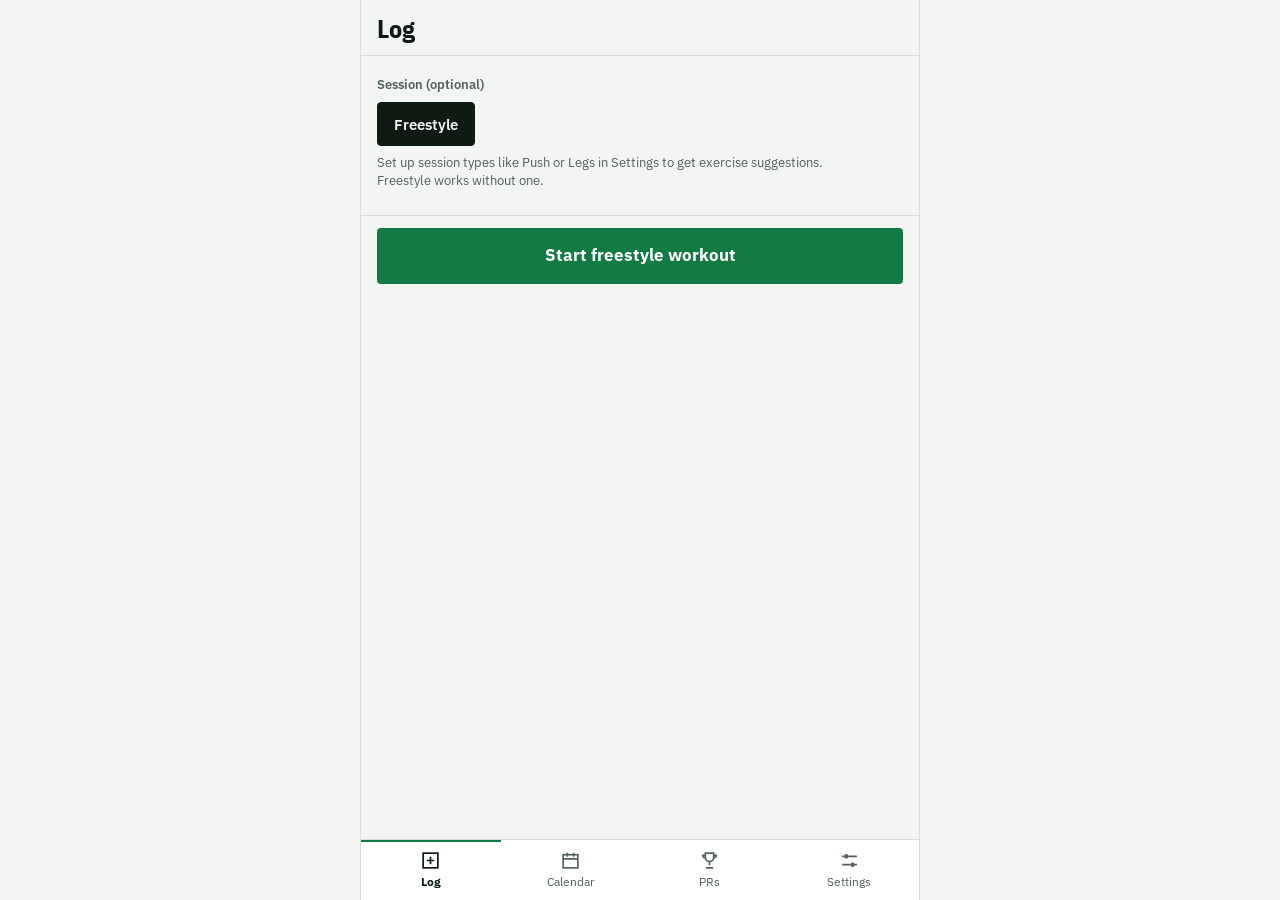
==== index.html @ e903e2ae "Name the app Hercules Title, home-screen name, Settings, export file name, README and tests now say " ====
<!doctype html>
<html lang="en">
<head>
<meta charset="utf-8">
<meta name="viewport" content="width=device-width, initial-scale=1, viewport-fit=cover">
<title>Hercules</title>
<meta name="description" content="Log sets fast, track PRs and see your training calendar.">
<meta name="theme-color" content="#F3F5F3">
<meta name="mobile-web-app-capable" content="yes">
<meta name="apple-mobile-web-app-capable" content="yes">
<meta name="apple-mobile-web-app-title" content="Hercules">
<link rel="manifest" href="manifest.webmanifest">
<link rel="icon" href="icons/icon.svg" type="image/svg+xml">
<link rel="apple-touch-icon" href="icons/icon-192.png">
<link rel="preconnect" href="https://fonts.googleapis.com">
<link rel="preconnect" href="https://fonts.gstatic.com" crossorigin>
<link rel="stylesheet" href="https://fonts.googleapis.com/css2?family=IBM+Plex+Sans:wght@400;500;600;700&family=IBM+Plex+Sans+Condensed:wght@500;600;700&display=swap">
<link rel="stylesheet" href="styles.css">
</head>
<body>
<div id="app">
  <main id="view" tabindex="-1"></main>
  <nav class="tabbar" aria-label="Main">
    <a href="#log" data-tab="log">
      <svg viewBox="0 0 20 20" fill="none" stroke="currentColor" stroke-width="1.6" aria-hidden="true"><rect x="3" y="3" width="14" height="14"/><path d="M10 6.5v7M6.5 10h7"/></svg>
      <span>Log</span>
    </a>
    <a href="#calendar" data-tab="calendar">
      <svg viewBox="0 0 20 20" fill="none" stroke="currentColor" stroke-width="1.6" aria-hidden="true"><rect x="3" y="4.5" width="14" height="12.5"/><path d="M3 8.5h14M7 2.5v4M13 2.5v4"/></svg>
      <span>Calendar</span>
    </a>
    <a href="#prs" data-tab="prs">
      <svg viewBox="0 0 20 20" fill="none" stroke="currentColor" stroke-width="1.6" aria-hidden="true"><path d="M6 3h8v4a4 4 0 0 1-8 0V3zM10 11v3.5M6.5 17h7M6 5H3.5a2.5 2.5 0 0 0 2.6 2.5M14 5h2.5a2.5 2.5 0 0 1-2.6 2.5"/></svg>
      <span>PRs</span>
    </a>
    <a href="#settings" data-tab="settings">
      <svg viewBox="0 0 20 20" fill="none" stroke="currentColor" stroke-width="1.6" aria-hidden="true"><path d="M3 6h14M3 14h14"/><rect x="5.5" y="4" width="3" height="4" fill="currentColor" stroke="none"/><rect x="11.5" y="12" width="3" height="4" fill="currentColor" stroke="none"/></svg>
      <span>Settings</span>
    </a>
  </nav>
</div>
<div id="pr-banner" aria-live="polite"></div>
<div id="timer-overlay" hidden></div>
<div id="sheet-root" hidden></div>
<div id="toast" role="status" aria-live="polite"></div>

<script src="storage.js"></script>
<script src="prs.js"></script>
<script src="samples.js"></script>
<script src="app.js"></script>
</body>
</html>
---- styles.css ----
/*
 * styles.css
 * Theme: Panel / IBM Plex / Green / 4px. Every colour, font and the corner
 * radius is a token below, so the theme can be changed in one place.
 * Light values sit on :root; dark values apply when the system is dark
 * (unless the user forced light) or when the user picked dark.
 */
:root {
  --bg: #F3F5F3;
  --surface: #FFFFFF;
  --sunk: #E8EDE9;
  --line: #D6DDD7;
  --line-strong: #96A298;
  --fg: #0F1A13;
  --muted: #53615A;
  --accent: #127A43;
  --accent-ink: #FFFFFF;
  --accent-text: #0F6B3A;
  --danger: #B3261E;
  --backdrop: rgba(15, 26, 19, 0.45);

  --r: 4px;
  --f-ui: "IBM Plex Sans", system-ui, -apple-system, "Segoe UI", Roboto, sans-serif;
  --f-num: "IBM Plex Sans Condensed", "Roboto Condensed", "Arial Narrow", sans-serif;
  --tabbar-h: 60px;
  --max-w: 560px;
  color-scheme: light;
}
@media (prefers-color-scheme: dark) {
  :root:not([data-theme="light"]) {
    --bg: #0E1411; --surface: #151D18; --sunk: #1A241E; --line: #23302A; --line-strong: #3C4E43;
    --fg: #E7EFE9; --muted: #8EA095; --accent: #3CC27A; --accent-ink: #04140B; --accent-text: #5BD493;
    --danger: #FF7B72; --backdrop: rgba(0, 0, 0, 0.6);
    color-scheme: dark;
  }
}
:root[data-theme="dark"] {
  --bg: #0E1411; --surface: #151D18; --sunk: #1A241E; --line: #23302A; --line-strong: #3C4E43;
  --fg: #E7EFE9; --muted: #8EA095; --accent: #3CC27A; --accent-ink: #04140B; --accent-text: #5BD493;
  --danger: #FF7B72; --backdrop: rgba(0, 0, 0, 0.6);
  color-scheme: dark;
}

/* ---------- Base ---------- */
*, *::before, *::after { box-sizing: border-box; }
html { -webkit-text-size-adjust: 100%; text-size-adjust: 100%; }
body {
  margin: 0;
  background: var(--bg);
  color: var(--fg);
  font-family: var(--f-ui);
  font-size: 15px;
  line-height: 1.4;
  -webkit-tap-highlight-color: transparent;
}
body.sheet-open { overflow: hidden; }
[hidden] { display: none !important; }
button, input, select, textarea { font: inherit; color: inherit; }
button { background: none; border: 0; padding: 0; cursor: pointer; }
a { color: var(--accent-text); }
:focus-visible { outline: 2px solid var(--accent-text); outline-offset: 2px; }
.num { font-family: var(--f-num); font-variant-numeric: tabular-nums; }
.muted { color: var(--muted); }
.visually-hidden { position: absolute; width: 1px; height: 1px; overflow: hidden; clip: rect(0 0 0 0); white-space: nowrap; }

#app {
  max-width: var(--max-w);
  margin: 0 auto;
  min-height: 100vh;
  min-height: 100dvh;
  padding-bottom: calc(var(--tabbar-h) + env(safe-area-inset-bottom, 0px));
}
@media (min-width: 600px) {
  #app { border-left: 1px solid var(--line); border-right: 1px solid var(--line); }
}
#view { outline: none; }

/* ---------- Bottom tab bar ---------- */
.tabbar {
  position: fixed;
  left: 0; right: 0; bottom: 0;
  max-width: var(--max-w);
  margin: 0 auto;
  display: grid;
  grid-template-columns: repeat(4, 1fr);
  background: var(--surface);
  border-top: 1px solid var(--line);
  padding-bottom: env(safe-area-inset-bottom, 0px);
  z-index: 20;
}
@media (min-width: 600px) {
  .tabbar { border-left: 1px solid var(--line); border-right: 1px solid var(--line); }
}
.tabbar a {
  height: var(--tabbar-h);
  display: grid;
  justify-items: center;
  align-content: center;
  gap: 3px;
  font-size: 11.5px;
  color: var(--muted);
  text-decoration: none;
}
.tabbar svg { width: 21px; height: 21px; }
.tabbar a[aria-current="page"] { color: var(--fg); font-weight: 700; box-shadow: inset 0 2px 0 var(--accent); }

/* ---------- Screen header ---------- */
.screen-head {
  position: sticky;
  top: 0;
  z-index: 10;
  background: var(--bg);
  border-bottom: 1px solid var(--line);
  padding: calc(env(safe-area-inset-top, 0px) + 14px) 16px 12px;
  display: flex;
  align-items: center;
  gap: 12px;
  min-height: 56px;
}
.screen-head h1 {
  flex: 1;
  min-width: 0;
  margin: 0;
  font-family: var(--f-num);
  font-size: 26px;
  line-height: 1.1;
  font-weight: 700;
  overflow: hidden;
  text-overflow: ellipsis;
  white-space: nowrap;
}
.back {
  display: inline-flex;
  align-items: center;
  gap: 4px;
  min-height: 40px;
  margin-left: -6px;
  padding: 0 6px;
  color: var(--fg);
  text-decoration: none;
  font-weight: 600;
  font-size: 14px;
}
.back svg { width: 18px; height: 18px; }

/* ---------- Grouped lists (settings) ---------- */
.group { margin-top: 24px; }
.group:last-child { margin-bottom: 24px; }
.group-title { margin: 0 16px 8px; font-size: 13px; font-weight: 600; color: var(--muted); }
.group-note { margin: 8px 16px 0; font-size: 13px; color: var(--muted); max-width: 60ch; }
.list { background: var(--surface); border-top: 1px solid var(--line); border-bottom: 1px solid var(--line); }
.row {
  display: flex;
  align-items: center;
  gap: 12px;
  min-height: 54px;
  padding: 8px 16px;
  border-bottom: 1px solid var(--line);
  width: 100%;
  text-align: left;
}
.row:last-child { border-bottom: 0; }
.row-label { flex: 1; min-width: 0; }
.row-label small { display: block; color: var(--muted); font-size: 13px; margin-top: 1px; }
a.row, button.row { color: var(--fg); text-decoration: none; }
.row .chev { width: 16px; height: 16px; color: var(--muted); flex: none; }
.row.sub { background: var(--bg); padding-left: 28px; }
.empty { padding: 16px; color: var(--muted); font-size: 14px; }

/* ---------- Controls ---------- */
.seg { display: inline-flex; border: 1px solid var(--line-strong); border-radius: var(--r); overflow: hidden; flex: none; }
.seg button { min-width: 48px; height: 38px; padding: 0 12px; font-size: 14px; font-weight: 600; border-right: 1px solid var(--line); }
.seg button:last-child { border-right: 0; }
.seg button[aria-pressed="true"] { background: var(--fg); color: var(--bg); }

.switch {
  position: relative;
  flex: none;
  width: 50px;
  height: 30px;
  border: 1px solid var(--line-strong);
  border-radius: var(--r);
  background: var(--sunk);
}
.switch::after {
  content: "";
  position: absolute;
  top: 4px; left: 4px;
  width: 20px; height: 20px;
  border-radius: calc(var(--r) - 1px);
  background: var(--muted);
  transition: left 0.15s ease;
}
.switch[aria-checked="true"] { background: var(--accent); border-color: var(--accent); }
.switch[aria-checked="true"]::after { left: 24px; background: var(--accent-ink); }

.stepper-sm { display: inline-grid; grid-template-columns: 40px minmax(56px, auto) 40px; height: 40px; border: 1px solid var(--line-strong); border-radius: var(--r); flex: none; }
.stepper-sm button { font-size: 20px; line-height: 1; display: grid; place-items: center; }
.stepper-sm button:first-child { border-right: 1px solid var(--line); }
.stepper-sm button:last-child { border-left: 1px solid var(--line); }
.stepper-sm output { display: grid; place-items: center; padding: 0 8px; font-size: 16px; font-weight: 600; }

.btn {
  display: inline-flex;
  align-items: center;
  justify-content: center;
  gap: 6px;
  min-height: 48px;
  padding: 0 18px;
  border-radius: var(--r);
  font-weight: 600;
  font-size: 15px;
  text-decoration: none;
}
.btn-primary { background: var(--accent); color: var(--accent-ink); }
.btn-primary:active { filter: brightness(0.92); }
.btn-secondary { background: var(--surface); color: var(--fg); border: 1px solid var(--line-strong); }
.btn-danger { background: var(--surface); color: var(--danger); border: 1px solid var(--danger); }
.btn-block { width: 100%; }
.btn-sm { min-height: 36px; padding: 0 12px; font-size: 14px; }
.text-btn { color: var(--accent-text); font-weight: 600; font-size: 14px; min-height: 40px; padding: 0 4px; }
.text-btn.danger { color: var(--danger); }
.icon-btn { width: 40px; height: 40px; display: grid; place-items: center; color: var(--muted); border-radius: var(--r); flex: none; }
.icon-btn svg { width: 18px; height: 18px; }
.icon-btn:disabled { opacity: 0.35; cursor: default; }

.field { display: grid; gap: 6px; }
.field label, .field .label { font-size: 13px; font-weight: 600; color: var(--muted); }
.input, .select {
  width: 100%;
  height: 48px;
  padding: 0 12px;
  border: 1px solid var(--line-strong);
  border-radius: var(--r);
  background: var(--surface);
  color: var(--fg);
  font-size: 16px;          /* 16px stops mobile browsers zooming in */
}
.select { appearance: none; -webkit-appearance: none; padding-right: 34px; }
.select-wrap { position: relative; display: block; }
.select-wrap::after {
  content: "";
  position: absolute;
  right: 14px; top: 50%;
  width: 7px; height: 7px;
  margin-top: -6px;
  border-right: 1.5px solid var(--muted);
  border-bottom: 1.5px solid var(--muted);
  transform: rotate(45deg);
  pointer-events: none;
}
.input:focus, .select:focus { outline: none; border-color: var(--accent-text); box-shadow: 0 0 0 1px var(--accent-text); }
.row .select-wrap { flex: none; }
.row .select { width: auto; min-width: 136px; height: 40px; font-size: 15px; }
.form-error { margin: 0; color: var(--danger); font-size: 14px; white-space: pre-line; }

.page-pad { padding: 16px; display: grid; gap: 16px; }
.actions-bar { padding: 16px; display: grid; gap: 10px; }

/* ---------- Split editor ---------- */
.edit-list { list-style: none; margin: 0; padding: 0; background: var(--surface); border-top: 1px solid var(--line); border-bottom: 1px solid var(--line); counter-reset: ex; }
.edit-row { display: grid; grid-template-columns: 26px minmax(0, 1fr) auto; grid-template-areas: "idx name remove" ". controls controls"; align-items: center; column-gap: 8px; row-gap: 4px; padding: 10px 8px 10px 16px; border-bottom: 1px solid var(--line); }
.edit-row:last-child { border-bottom: 0; }
.edit-row .idx { grid-area: idx; width: 22px; height: 22px; border: 1px solid var(--line-strong); border-radius: var(--r); display: grid; place-items: center; font-size: 12px; font-weight: 600; color: var(--muted); }
.edit-row .name { grid-area: name; font-weight: 600; overflow-wrap: anywhere; }
.edit-row .remove { grid-area: remove; }
.edit-row .controls { grid-area: controls; display: flex; align-items: center; gap: 6px; }
.edit-row .controls .grow { flex: 1; }

/* ---------- Exercise library / picker ---------- */
.lib-row { display: flex; align-items: center; gap: 8px; min-height: 52px; padding: 6px 8px 6px 16px; border-bottom: 1px solid var(--line); }
.lib-row:last-child { border-bottom: 0; }
.lib-row .name { flex: 1; min-width: 0; overflow-wrap: anywhere; }
.tag { display: inline-block; font-size: 11px; font-weight: 600; color: var(--muted); border: 1px solid var(--line); border-radius: var(--r); padding: 0 5px; margin-left: 6px; vertical-align: 1px; }

.picker-search { position: sticky; top: 0; background: var(--surface); padding-bottom: 10px; z-index: 1; }
.picker-list { margin: 0 -16px; }
.picker-group-title { margin: 0; padding: 12px 16px 6px; font-size: 13px; font-weight: 600; color: var(--muted); background: var(--surface); }
.picker-item { display: flex; align-items: center; width: 100%; min-height: 48px; padding: 0 16px; border-top: 1px solid var(--line); text-align: left; font-size: 15px; }
.picker-item:active { background: var(--sunk); }
.picker-create { display: flex; align-items: center; gap: 8px; width: 100%; min-height: 48px; padding: 0 16px; border-top: 1px solid var(--line); border-bottom: 1px solid var(--line); color: var(--accent-text); font-weight: 600; text-align: left; }

/* ---------- Bottom sheet ---------- */
#sheet-root { position: fixed; inset: 0; z-index: 50; }
.backdrop { position: absolute; inset: 0; background: var(--backdrop); }
.sheet {
  position: absolute;
  left: 0; right: 0; bottom: 0;
  max-width: var(--max-w);
  margin: 0 auto;
  max-height: 88vh;
  max-height: 88dvh;
  overflow-y: auto;
  overscroll-behavior: contain;
  background: var(--surface);
  border-top: 1px solid var(--line-strong);
  border-radius: var(--r) var(--r) 0 0;
  padding: 18px 16px calc(16px + env(safe-area-inset-bottom, 0px));
  animation: sheet-in 0.18s ease-out;
}
@keyframes sheet-in { from { transform: translateY(24px); opacity: 0; } to { transform: none; opacity: 1; } }
.sheet-title { margin: 0 0 6px; font-family: var(--f-num); font-size: 21px; font-weight: 700; }
.sheet-body { margin: 0 0 16px; color: var(--muted); white-space: pre-line; }
.sheet-form { display: grid; gap: 14px; }
.sheet-actions { display: grid; grid-template-columns: 1fr 1fr; gap: 10px; margin-top: 4px; }

/* ---------- Toast ---------- */
#toast {
  position: fixed;
  left: 50%;
  bottom: calc(var(--tabbar-h) + env(safe-area-inset-bottom, 0px) + 12px);
  transform: translate(-50%, 8px);
  max-width: min(92vw, 480px);
  padding: 10px 14px;
  border-radius: var(--r);
  background: var(--fg);
  color: var(--bg);
  font-size: 14px;
  font-weight: 500;
  opacity: 0;
  pointer-events: none;
  transition: opacity 0.15s ease, transform 0.15s ease;
  z-index: 60;
}
#toast.show { opacity: 1; transform: translate(-50%, 0); }
#toast.error { background: var(--danger); color: #FFFFFF; }

/* ---------- Log: start screen ---------- */
.today-card { margin: 16px; padding: 16px; border: 1px solid var(--line-strong); border-radius: var(--r); background: var(--surface); display: grid; gap: 4px; }
.today-card .when { font-size: 13px; font-weight: 600; color: var(--muted); }
.today-card .what { font-family: var(--f-num); font-size: 30px; font-weight: 700; line-height: 1.1; }
.today-card .detail { color: var(--muted); font-size: 14px; }
.today-card .btn { margin-top: 12px; }
.chips { display: flex; flex-wrap: wrap; gap: 8px; padding: 0 16px; }
.chip { min-height: 44px; padding: 0 16px; border: 1px solid var(--line-strong); border-radius: var(--r); background: var(--surface); font-weight: 600; font-size: 15px; }
.chip[aria-pressed="true"] { background: var(--fg); color: var(--bg); border-color: var(--fg); }
.start-bar { position: sticky; bottom: calc(var(--tabbar-h) + env(safe-area-inset-bottom, 0px)); padding: 12px 16px; background: var(--bg); border-top: 1px solid var(--line); margin-top: 24px; }
.btn-xl { min-height: 56px; font-size: 17px; font-weight: 700; }
.last-row { margin: 20px 16px 0; padding-top: 12px; border-top: 1px solid var(--line); color: var(--muted); font-size: 14px; }
.last-row b { color: var(--fg); font-weight: 600; }

/* ---------- Workout screen ---------- */
.w-top { position: sticky; top: 0; z-index: 10; display: flex; align-items: center; gap: 10px;
  padding: calc(env(safe-area-inset-top, 0px) + 10px) 16px 10px; background: var(--surface); border-bottom: 1px solid var(--line); }
.w-top .sess { font-weight: 700; min-width: 0; overflow: hidden; text-overflow: ellipsis; white-space: nowrap; }
.w-top .clock { color: var(--muted); font-size: 14px; white-space: nowrap; }
.w-top .grow { flex: 1; }
.w-top .btn-out { flex: none; border: 1px solid var(--line-strong); border-radius: var(--r); min-height: 36px; padding: 0 10px; font-size: 14px; font-weight: 600; }
.w-top .finish { flex: none; min-height: 36px; padding: 0 4px; font-size: 14px; font-weight: 700; color: var(--accent-text); }

.notice { margin: 12px 16px 0; padding: 10px 12px; border: 1px solid var(--line-strong); border-radius: var(--r); background: var(--surface); font-size: 14px; display: grid; gap: 6px; }
.notice .text-btn { justify-self: start; min-height: 32px; padding: 0; }

.ex-strip { display: flex; gap: 6px; overflow-x: auto; padding: 12px 16px 0; scrollbar-width: none; }
.ex-strip::-webkit-scrollbar { display: none; }
.ex-chip { flex: none; display: inline-flex; align-items: center; gap: 6px; min-height: 34px; padding: 0 10px; border: 1px solid var(--line); border-radius: var(--r); background: var(--surface); font-size: 13px; font-weight: 600; color: var(--muted); white-space: nowrap; }
.ex-chip .n { font-family: var(--f-num); font-variant-numeric: tabular-nums; }
.ex-chip[aria-current="true"] { border-color: var(--fg); color: var(--fg); }

.ex-head { padding: 12px 16px 12px; display: grid; gap: 4px; }
.ex-head .row1 { display: flex; align-items: baseline; justify-content: space-between; gap: 12px; }
.ex-head h2 { margin: 0; font-family: var(--f-num); font-size: 26px; font-weight: 700; line-height: 1.1; overflow-wrap: anywhere; }
.ex-head .count { font-family: var(--f-num); font-variant-numeric: tabular-nums; font-size: 16px; font-weight: 600; white-space: nowrap; }
.ex-head .count small { color: var(--muted); font-weight: 500; font-size: 14px; }
.ex-head .last { color: var(--muted); font-size: 14px; }
.ex-head .last b { color: var(--fg); font-weight: 600; font-family: var(--f-num); font-variant-numeric: tabular-nums; }

.sets { border-top: 1px solid var(--line); }
.grp { border-bottom: 1px solid var(--line); display: flex; flex-direction: column; }
.set-row, .drop-row {
  display: grid;
  grid-template-columns: 24px 58px 12px 30px minmax(0, 1fr) auto 36px;
  align-items: center;
  column-gap: 8px;
  font-family: var(--f-num);
  font-variant-numeric: tabular-nums;
}
.set-row { padding: 8px 6px 2px 16px; min-height: 44px; }
.set-row .n { width: 24px; height: 24px; border: 1px solid var(--line-strong); border-radius: var(--r); display: grid; place-items: center; font-size: 12px; font-weight: 600; color: var(--muted); }
.set-row .w { text-align: right; font-size: 19px; font-weight: 600; white-space: nowrap; }
.set-row .w small, .drop-row .w small { font-size: 11px; color: var(--muted); font-weight: 500; margin-left: 1px; }
.set-row .x, .drop-row .x { color: var(--muted); text-align: center; font-size: 13px; }
.set-row .r { font-size: 19px; font-weight: 600; }
.set-row .rpe { color: var(--muted); font-size: 13px; font-family: var(--f-ui); }
.row-menu { width: 36px; height: 36px; display: grid; place-items: center; color: var(--muted); font-size: 18px; letter-spacing: 1px; border-radius: var(--r); }
.set-note { padding: 0 16px 2px 48px; font-size: 13px; color: var(--muted); overflow-wrap: anywhere; }
.pr-badge { display: inline-flex; align-items: center; gap: 3px; background: var(--accent); color: var(--accent-ink); border-radius: var(--r); padding: 2px 6px 2px 5px; font-family: var(--f-ui); font-size: 11px; font-weight: 700; white-space: nowrap; }
.pr-badge svg { width: 12px; height: 12px; }
.drop-row { padding: 2px 6px 2px 16px; background: var(--sunk); font-size: 13px; color: var(--muted); }
.grp .drop-row:first-of-type { margin-top: 4px; }
.drop-row .arrow { text-align: right; font-family: var(--f-ui); }
.drop-row .w, .drop-row .r { font-size: 14px; color: var(--fg); font-weight: 500; }
.drop-row .w { text-align: right; }
.drop-row .tag-d { font-family: var(--f-ui); font-size: 11px; }
.drop-row .row-menu { width: 32px; height: 30px; font-size: 15px; }
.drop-add { padding: 4px 16px 8px 48px; display: flex; }
.drop-add button { min-height: 28px; font-size: 12px; font-weight: 600; color: var(--muted); border: 1px dashed var(--line-strong); border-radius: var(--r); padding: 0 10px; }
.drop-edit { margin: 4px 16px 8px 48px; padding: 6px; display: flex; align-items: center; gap: 6px; flex-wrap: wrap; background: var(--sunk); border-radius: var(--r); }
.drop-edit .input { width: 84px; height: 38px; font-size: 16px; font-family: var(--f-num); }
.drop-edit .unit { font-size: 12px; color: var(--muted); }
.drop-edit .stepper-sm { height: 38px; grid-template-columns: 36px minmax(40px, auto) 36px; background: var(--surface); }
.drop-edit .btn { min-height: 38px; }
.no-ex { padding: 28px 16px; display: grid; gap: 12px; justify-items: start; color: var(--muted); }
.no-ex strong { color: var(--fg); font-size: 17px; }

.next-card { margin: 12px 16px 0; border: 1px solid var(--line-strong); border-radius: var(--r); background: var(--surface); display: flex; align-items: center; gap: 8px; padding: 6px 6px 6px 12px; }
.next-card .t { flex: 1; min-width: 0; font-size: 14px; }
.next-card .t b { font-weight: 700; }
.next-card .t span { color: var(--muted); }
.next-card .keep { min-height: 36px; border: 1px solid var(--accent-text); color: var(--accent-text); border-radius: var(--r); padding: 0 14px; font-size: 14px; font-weight: 700; }

/* Entry block: stays at the bottom, above the tab bar, so it is always in thumb reach. */
.entry {
  position: sticky;
  bottom: calc(var(--tabbar-h) + env(safe-area-inset-bottom, 0px));
  z-index: 5;
  margin-top: 16px;
  border-top: 1px solid var(--line);
  background: var(--surface);
  padding: 10px 16px 12px;
  display: grid;
  gap: 10px;
}
.entry .fields { display: grid; grid-template-columns: minmax(0, 1fr) minmax(0, 1.1fr); gap: 10px; }
.entry .lab { font-size: 12px; font-weight: 600; color: var(--muted); display: flex; justify-content: space-between; gap: 6px; margin-bottom: 4px; }
.entry .lab em { font-style: normal; font-weight: 500; }
.w-input { height: 56px; border: 1px solid var(--line-strong); border-radius: var(--r); display: flex; align-items: center; background: var(--bg); }
.w-input:focus-within { border-color: var(--accent-text); box-shadow: 0 0 0 1px var(--accent-text); }
.w-input input { flex: 1; min-width: 0; width: 100%; height: 100%; border: 0; background: transparent; padding: 0 0 0 10px; font-family: var(--f-num); font-variant-numeric: tabular-nums; font-size: 26px; font-weight: 600; color: var(--fg); }
.w-input input:focus { outline: none; }
.w-input input::placeholder { color: var(--muted); font-size: 20px; font-weight: 500; }
.w-input .unit { color: var(--muted); font-size: 13px; padding: 0 4px; }
.w-input .sign { width: 36px; height: 100%; border-left: 1px solid var(--line); color: var(--muted); font-size: 16px; font-weight: 600; flex: none; }
.reps { height: 56px; display: grid; grid-template-columns: 52px minmax(0, 1fr) 52px; border: 1px solid var(--line-strong); border-radius: var(--r); background: var(--bg); }
.reps button { font-size: 28px; font-weight: 500; line-height: 1; display: grid; place-items: center; }
.reps button:active { background: var(--sunk); }
.reps button:first-child { border-right: 1px solid var(--line); }
.reps button:last-child { border-left: 1px solid var(--line); }
.reps output { display: grid; place-items: center; font-family: var(--f-num); font-variant-numeric: tabular-nums; font-size: 26px; font-weight: 600; }
.rpe-row { display: grid; grid-template-columns: 34px minmax(0, 1fr) 36px; align-items: center; gap: 10px; }
.rpe-row label { font-size: 12px; font-weight: 600; color: var(--muted); }
.rpe-row output { text-align: right; font-family: var(--f-num); font-variant-numeric: tabular-nums; font-size: 17px; font-weight: 600; }
.rpe-row input[type=range] { -webkit-appearance: none; appearance: none; width: 100%; height: 30px; background: transparent; margin: 0; }
.rpe-row input[type=range]::-webkit-slider-runnable-track { height: 4px; background: var(--line-strong); }
.rpe-row input[type=range]::-webkit-slider-thumb { -webkit-appearance: none; width: 22px; height: 22px; margin-top: -9px; background: var(--accent); border: 2px solid var(--surface); outline: 1px solid var(--accent); border-radius: var(--r); }
.rpe-row input[type=range]::-moz-range-track { height: 4px; background: var(--line-strong); }
.rpe-row input[type=range]::-moz-range-progress { height: 4px; background: var(--accent); }
.rpe-row input[type=range]::-moz-range-thumb { width: 20px; height: 20px; background: var(--accent); border: 2px solid var(--surface); border-radius: var(--r); }
.rpe-ticks { display: flex; justify-content: space-between; margin: -6px 46px 0 44px; font-family: var(--f-num); font-size: 11px; color: var(--muted); }
.note-row { display: flex; align-items: center; gap: 8px; }
.note-row .text-btn { min-height: 32px; padding: 0; }
.note-row .input { height: 40px; font-size: 15px; }
@media (max-width: 360px) {
  .entry .fields { grid-template-columns: minmax(0, 1.2fr) minmax(0, 1fr); gap: 8px; }
  .w-input input { font-size: 22px; padding-left: 8px; }
  .w-input .unit { padding: 0 2px; font-size: 12px; }
  .w-input .sign { width: 28px; }
  .reps { grid-template-columns: 42px minmax(0, 1fr) 42px; }
  .reps output { font-size: 22px; }
  .set-row, .drop-row { grid-template-columns: 22px 62px 10px 30px minmax(0, 1fr) auto 32px; column-gap: 6px; }
}
.log-btn { width: 100%; min-height: 58px; border-radius: var(--r); background: var(--accent); color: var(--accent-ink); font-size: 18px; font-weight: 700; }
.log-btn:active { filter: brightness(0.92); }

/* ---------- Rest timer ---------- */
.rest-row { display: flex; align-items: center; gap: 10px; min-height: 44px; }
.rest-row .dial-mini { width: 44px; height: 44px; flex: none; }
.rest-row .label { flex: 1; min-width: 0; font-size: 14px; color: var(--muted); }
.rest-row .label b { display: block; color: var(--fg); font-family: var(--f-num); font-variant-numeric: tabular-nums; font-size: 20px; line-height: 1.1; }
.rest-row .btn-sm { min-height: 36px; }
.rest-row.done .label b { color: var(--accent-text); }

.dial .face { fill: var(--surface); stroke: var(--line-strong); stroke-width: 1; }
.dial .tick { stroke: var(--line-strong); stroke-width: 1; }
.dial .tick.major { stroke: var(--fg); stroke-width: 1.6; }
.dial .numeral { fill: var(--muted); font-family: var(--f-num); font-size: 13px; font-weight: 600; text-anchor: middle; dominant-baseline: central; }
.dial .track { fill: none; stroke: var(--sunk); stroke-width: 5; }
.dial .arc { fill: none; stroke: var(--accent); stroke-width: 5; stroke-linecap: butt; }
.dial .hand { stroke: var(--accent); stroke-width: 2.5; stroke-linecap: square; }
.dial .hub { fill: var(--accent); }
.dial .hub-in { fill: var(--surface); }
.dial .readout { fill: var(--fg); font-family: var(--f-num); font-variant-numeric: tabular-nums; font-size: 30px; font-weight: 700; text-anchor: middle; dominant-baseline: central; }
.dial .caption { fill: var(--muted); font-family: var(--f-ui); font-size: 11px; font-weight: 600; text-anchor: middle; }
.dial-mini .numeral, .dial-mini .readout, .dial-mini .caption, .dial-mini .tick:not(.major) { display: none; }

#timer-overlay { position: fixed; inset: 0; z-index: 55; display: grid; place-items: center; padding: 24px; background: var(--backdrop); }
.timer-panel { width: min(100%, 360px); background: var(--surface); border: 1px solid var(--line-strong); border-radius: var(--r); padding: 20px 16px 16px; display: grid; gap: 14px; justify-items: center; }
.timer-panel .dial-big { width: min(78vw, 290px); height: auto; aspect-ratio: 1; max-width: 100%; }
.timer-panel .title { font-family: var(--f-num); font-size: 22px; font-weight: 700; }
.timer-panel .btns { display: grid; grid-template-columns: repeat(3, 1fr); gap: 8px; width: 100%; }
.timer-panel.done .dial-big { animation: dial-shake 0.5s ease-in-out 0s 6; }
.rest-row.done .dial-mini { animation: dial-shake 0.5s ease-in-out 0s 6; }
@keyframes dial-shake {
  0%, 100% { transform: rotate(0); }
  15% { transform: rotate(-6deg) translateX(-2px); }
  35% { transform: rotate(5deg) translateX(2px); }
  55% { transform: rotate(-4deg) translateX(-1px); }
  75% { transform: rotate(3deg) translateX(1px); }
}

/* ---------- PR banner ---------- */
#pr-banner { position: fixed; left: 0; right: 0; top: 0; z-index: 40; max-width: var(--max-w); margin: 0 auto; padding: calc(env(safe-area-inset-top, 0px) + 8px) 12px 0; pointer-events: none; }
.pr-pop { pointer-events: auto; display: flex; align-items: center; gap: 12px; width: 100%; text-align: left; padding: 12px 14px; background: var(--accent); color: var(--accent-ink); border-radius: var(--r); animation: pr-in 0.25s ease-out; }
.pr-pop svg { width: 28px; height: 28px; flex: none; }
.pr-pop .t { flex: 1; min-width: 0; display: grid; gap: 1px; }
.pr-pop b { font-size: 16px; }
.pr-pop span { font-size: 13px; opacity: 0.9; }
@keyframes pr-in { from { transform: translateY(-16px); opacity: 0; } to { transform: none; opacity: 1; } }

/* ---------- Finish summary ---------- */
.sum-date { padding: 14px 16px 0; color: var(--muted); }
.sum-date b { color: var(--fg); }
.stats { display: grid; grid-template-columns: repeat(4, minmax(0, 1fr)); margin: 14px 16px 0; border: 1px solid var(--line); border-radius: var(--r); background: var(--surface); }
.stats div { padding: 10px 8px; display: grid; gap: 2px; border-right: 1px solid var(--line); }
.stats div:last-child { border-right: 0; }
.stats b { font-family: var(--f-num); font-variant-numeric: tabular-nums; font-size: 22px; font-weight: 700; }
.stats span { font-size: 12px; color: var(--muted); }
.sum-list .row { min-height: 48px; }
.sum-list .num-r { font-family: var(--f-num); font-variant-numeric: tabular-nums; color: var(--muted); white-space: nowrap; }
.pr-line { display: flex; align-items: center; gap: 10px; }
.pr-line svg { width: 18px; height: 18px; color: var(--accent-text); flex: none; }
.bw-form { display: flex; gap: 8px; align-items: flex-end; }
.bw-form .field { flex: 1; }
.bw-form .w-input { height: 48px; }
.bw-form .w-input input { font-size: 20px; }

/* ---------- Calendar ---------- */
.cal-nav { display: flex; align-items: center; gap: 4px; }
.cal-nav .icon-btn { color: var(--fg); border: 1px solid var(--line-strong); }
.cal-month { padding: 12px 16px 0; display: flex; align-items: baseline; justify-content: space-between; gap: 12px; }
.cal-month h2 { margin: 0; font-family: var(--f-num); font-size: 22px; font-weight: 700; }
.cal-month span { color: var(--muted); font-size: 14px; }
.cal { margin: 10px 16px 0; border-top: 1px solid var(--line); border-left: 1px solid var(--line); display: grid; grid-template-columns: repeat(7, minmax(0, 1fr)); background: var(--surface); }
.cal .dow { padding: 6px 0; text-align: center; font-size: 12px; font-weight: 600; color: var(--muted); border-right: 1px solid var(--line); border-bottom: 1px solid var(--line); background: var(--bg); }
.cal .day {
  position: relative;
  aspect-ratio: 1 / 1.05;
  min-height: 44px;
  display: flex;
  flex-direction: column;
  align-items: flex-start;
  justify-content: space-between;
  padding: 5px 5px 6px;
  border-right: 1px solid var(--line);
  border-bottom: 1px solid var(--line);
  font-family: var(--f-num);
  font-variant-numeric: tabular-nums;
  font-size: 15px;
  font-weight: 600;
  text-align: left;
}
.cal .day.out { color: var(--muted); font-weight: 500; background: var(--bg); }
.cal .day.trained { background: var(--sunk); }
.cal .day.today .d { display: inline-grid; place-items: center; min-width: 24px; height: 22px; padding: 0 3px; margin: -2px 0 0 -3px; border: 1.5px solid var(--fg); border-radius: var(--r); }
.cal .day[aria-pressed="true"] { box-shadow: inset 0 0 0 2px var(--accent-text); }
.cal .marks { display: flex; gap: 3px; align-items: center; min-height: 8px; }
.cal .mark { width: 8px; height: 8px; border-radius: 1px; background: var(--accent); }
.cal .mark.open { background: transparent; border: 1.5px solid var(--accent); }
.cal .mark.bw { width: 6px; height: 6px; border-radius: 50%; background: var(--muted); }
.cal-legend { display: flex; flex-wrap: wrap; gap: 6px 14px; margin: 8px 16px 0; font-size: 12px; color: var(--muted); }
.cal-legend span { display: inline-flex; align-items: center; gap: 5px; }
.cal-legend .mark { display: inline-block; width: 8px; height: 8px; border-radius: 1px; background: var(--accent); }
.cal-legend .mark.open { background: transparent; border: 1.5px solid var(--accent); }
.cal-legend .mark.bw { width: 6px; height: 6px; border-radius: 50%; background: var(--muted); }

.day-head { margin: 22px 16px 0; padding-top: 14px; border-top: 1px solid var(--line); display: flex; align-items: baseline; justify-content: space-between; gap: 12px; }
.day-head h2 { margin: 0; font-family: var(--f-num); font-size: 20px; font-weight: 700; }
.sess-card { margin: 12px 16px 0; border: 1px solid var(--line-strong); border-radius: var(--r); background: var(--surface); }
.sess-card .sc-head { display: flex; align-items: center; gap: 10px; padding: 10px 6px 10px 12px; border-bottom: 1px solid var(--line); }
.sess-card .sc-head .t { flex: 1; min-width: 0; }
.sess-card .sc-head b { font-size: 16px; }
.sess-card .sc-head small { display: block; color: var(--muted); font-size: 13px; }
.sess-card .live { font-size: 12px; font-weight: 700; color: var(--accent-text); border: 1px solid var(--accent-text); border-radius: var(--r); padding: 1px 6px; margin-left: 6px; vertical-align: 2px; }
.sc-ex { padding: 8px 0 6px; border-bottom: 1px solid var(--line); }
.sc-ex:last-child { border-bottom: 0; }
.sc-ex h3 { margin: 0 0 2px; padding: 0 12px; font-size: 14px; font-weight: 700; }
.sc-ex .set-row { padding: 3px 12px; min-height: 30px; grid-template-columns: 24px 58px 12px 30px minmax(0, 1fr) auto; }
.sc-ex .set-row .w, .sc-ex .set-row .r { font-size: 16px; }
.sc-ex .set-row .n { width: 22px; height: 22px; }
.sc-ex .drop-row { padding: 2px 12px; grid-template-columns: 24px 58px 12px 30px minmax(0, 1fr) auto; background: transparent; }
.sc-ex .set-note { padding: 0 12px 2px 44px; }
.bw-list .row { min-height: 48px; }
.bw-list .num-r { font-family: var(--f-num); font-variant-numeric: tabular-nums; font-weight: 600; }

/* ---------- PRs tab ---------- */
.pr-controls { padding: 14px 16px 0; display: grid; gap: 10px; }
.pr-controls .two { display: grid; grid-template-columns: minmax(0, 1.4fr) minmax(0, 1fr); gap: 10px; }
.pr-headline { padding: 14px 16px 0; display: grid; gap: 2px; }
.pr-headline .big { font-family: var(--f-num); font-variant-numeric: tabular-nums; font-size: 28px; font-weight: 700; line-height: 1.1; }
.pr-headline .big small { font-size: 15px; color: var(--muted); font-weight: 500; }
.pr-headline .sub { color: var(--muted); font-size: 14px; }
.chart-box { margin: 12px 16px 0; border: 1px solid var(--line); border-radius: var(--r); background: var(--surface); padding: 8px 4px 4px; }
.chart-box svg { display: block; width: 100%; height: auto; overflow: visible; }
.chart-key { display: flex; flex-wrap: wrap; gap: 4px 14px; padding: 2px 8px 6px; font-size: 12px; color: var(--muted); }
.chart-key span { display: inline-flex; align-items: center; gap: 6px; }
.chart-key i { width: 10px; height: 10px; border-radius: 50%; display: inline-block; background: var(--accent); }
.chart-key i.hollow { background: var(--surface); box-shadow: inset 0 0 0 2px var(--accent); }
.chart .grid { stroke: var(--line); stroke-width: 1; }
.chart .base { stroke: var(--line-strong); stroke-width: 1; }
.chart .tick-label { fill: var(--muted); font-family: var(--f-num); font-size: 11px; font-variant-numeric: tabular-nums; }
.chart .ln { fill: none; stroke: var(--accent); stroke-width: 2; stroke-linejoin: round; stroke-linecap: round; }
.chart .pt { fill: var(--accent); stroke: var(--surface); stroke-width: 2; }
.chart .pt.hollow { fill: var(--surface); stroke: var(--accent); stroke-width: 2; }
.chart .pt.sel { stroke: var(--fg); stroke-width: 2.5; }
.chart .hit { fill: transparent; cursor: pointer; }
.chart .hit:focus-visible { outline: none; stroke: var(--accent-text); stroke-width: 2; }
.chart-detail { margin: 0 16px; padding: 10px 12px; border: 1px solid var(--line); border-top: 0; border-radius: 0 0 var(--r) var(--r); background: var(--bg); font-size: 14px; min-height: 44px; display: flex; align-items: center; gap: 10px; }
.chart-detail b { font-weight: 700; }
.chart-detail .num { font-weight: 600; }
.chart-detail .muted { font-size: 13px; }
.chart-box + .chart-detail { margin-top: -1px; }
.chart-box.has-detail { border-radius: var(--r) var(--r) 0 0; }
.ms-list .row { min-height: 56px; align-items: center; }
.ms-list .ms-icon { width: 18px; height: 18px; flex: none; color: var(--accent-text); }
.ms-list .ms-icon.hollow { color: var(--muted); }
.ms-list .num-r { font-family: var(--f-num); font-variant-numeric: tabular-nums; font-weight: 600; white-space: nowrap; text-align: right; }
.ms-list .num-r small { display: block; font-weight: 500; color: var(--muted); font-size: 12px; }

/* ---------- Placeholder / empty screens ---------- */
.placeholder { padding: 32px 16px; display: grid; gap: 8px; color: var(--muted); max-width: 46ch; }
.placeholder strong { color: var(--fg); font-size: 16px; }
.fatal { padding: 24px 16px; display: grid; gap: 12px; }
.fatal h1 { margin: 0; font-size: 22px; }

@media (prefers-reduced-motion: reduce) {
  *, *::before, *::after { animation: none !important; transition: none !important; }
}
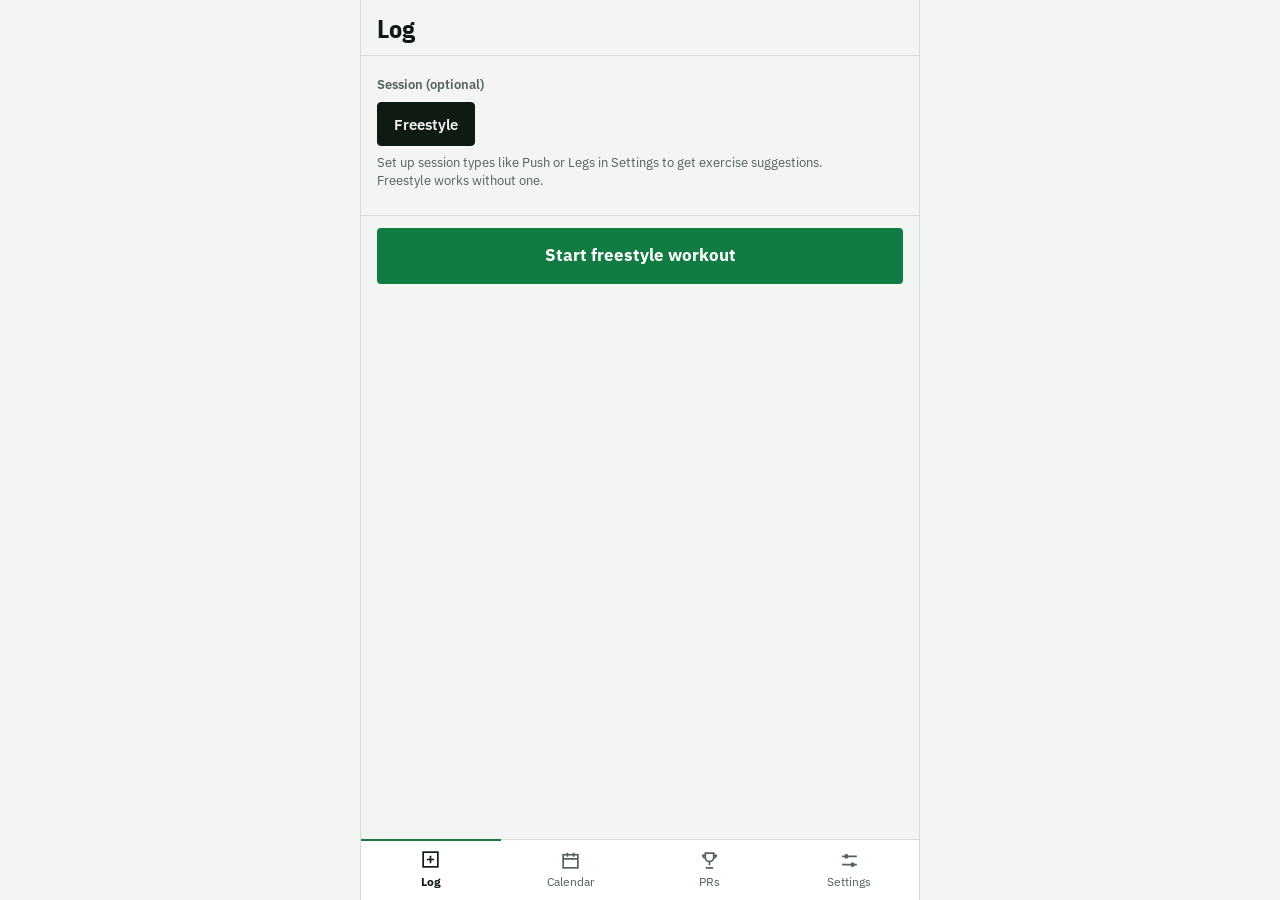
==== commit 84b76149: "Timer options, empty RPE, plates, bodyweight chart, undo, bundled fonts - One scrollbar: the page it" ====
--- a/index.html
+++ b/index.html
@@ -2,7 +2,7 @@
 <html lang="en">
 <head>
 <meta charset="utf-8">
-<meta name="viewport" content="width=device-width, initial-scale=1, viewport-fit=cover">
+<meta name="viewport" content="width=device-width, initial-scale=1, viewport-fit=cover, interactive-widget=resizes-content">
 <title>Hercules</title>
 <meta name="description" content="Log sets fast, track PRs and see your training calendar.">
 <meta name="theme-color" content="#F3F5F3">
@@ -12,9 +12,7 @@
 <link rel="manifest" href="manifest.webmanifest">
 <link rel="icon" href="icons/icon.svg" type="image/svg+xml">
 <link rel="apple-touch-icon" href="icons/icon-192.png">
-<link rel="preconnect" href="https://fonts.googleapis.com">
-<link rel="preconnect" href="https://fonts.gstatic.com" crossorigin>
-<link rel="stylesheet" href="https://fonts.googleapis.com/css2?family=IBM+Plex+Sans:wght@400;500;600;700&family=IBM+Plex+Sans+Condensed:wght@500;600;700&display=swap">
+<link rel="preload" href="fonts/ibm-plex-sans-latin.woff2" as="font" type="font/woff2" crossorigin>
 <link rel="stylesheet" href="styles.css">
 </head>
 <body>
@@ -46,7 +44,6 @@
 
 <script src="storage.js"></script>
 <script src="prs.js"></script>
-<script src="samples.js"></script>
 <script src="app.js"></script>
 </body>
 </html>
--- a/styles.css
+++ b/styles.css
@@ -5,6 +5,18 @@
  * Light values sit on :root; dark values apply when the system is dark
  * (unless the user forced light) or when the user picked dark.
  */
+/* IBM Plex, bundled with the app (fonts/, SIL Open Font License, see fonts/OFL.txt). Latin characters only. */
+@font-face {
+  font-family: "IBM Plex Sans";
+  font-style: normal;
+  font-weight: 400 700;
+  font-display: swap;
+  src: url("fonts/ibm-plex-sans-latin.woff2") format("woff2");
+}
+@font-face { font-family: "IBM Plex Sans Condensed"; font-style: normal; font-weight: 500; font-display: swap; src: url("fonts/ibm-plex-sans-condensed-500-latin.woff2") format("woff2"); }
+@font-face { font-family: "IBM Plex Sans Condensed"; font-style: normal; font-weight: 600; font-display: swap; src: url("fonts/ibm-plex-sans-condensed-600-latin.woff2") format("woff2"); }
+@font-face { font-family: "IBM Plex Sans Condensed"; font-style: normal; font-weight: 700; font-display: swap; src: url("fonts/ibm-plex-sans-condensed-700-latin.woff2") format("woff2"); }
+
 :root {
   --bg: #F3F5F3;
   --surface: #FFFFFF;
@@ -18,6 +30,13 @@
   --accent-text: #0F6B3A;
   --danger: #B3261E;
   --backdrop: rgba(15, 26, 19, 0.45);
+  --accent-hover: #0E6639;
+  --mark: #127A43;
+  --hover: #EDF1EE;
+
+  --ease: cubic-bezier(0.2, 0.7, 0.2, 1);
+  --dur-fast: 110ms;
+  --dur: 180ms;
 
   --r: 4px;
   --f-ui: "IBM Plex Sans", system-ui, -apple-system, "Segoe UI", Roboto, sans-serif;
@@ -31,6 +50,7 @@
     --bg: #0E1411; --surface: #151D18; --sunk: #1A241E; --line: #23302A; --line-strong: #3C4E43;
     --fg: #E7EFE9; --muted: #8EA095; --accent: #3CC27A; --accent-ink: #04140B; --accent-text: #5BD493;
     --danger: #FF7B72; --backdrop: rgba(0, 0, 0, 0.6);
+    --accent-hover: #5BD493; --hover: #1C2620; --mark: #3CC27A;
     color-scheme: dark;
   }
 }
@@ -38,7 +58,97 @@
   --bg: #0E1411; --surface: #151D18; --sunk: #1A241E; --line: #23302A; --line-strong: #3C4E43;
   --fg: #E7EFE9; --muted: #8EA095; --accent: #3CC27A; --accent-ink: #04140B; --accent-text: #5BD493;
   --danger: #FF7B72; --backdrop: rgba(0, 0, 0, 0.6);
+  --accent-hover: #5BD493; --hover: #1C2620; --mark: #3CC27A;
   color-scheme: dark;
+}
+
+/* ---------- Colour options (Settings → Colour). Green above is the default. ----------
+   Each one is a full palette with its own tinted greys, for light and dark.
+   Dark rules are more specific, so they win over the light ones in dark mode. */
+:root[data-accent="blue"] {
+  --bg: #F5F7FA; --surface: #FFFFFF; --sunk: #EAEEF3; --line: #DCE1E8; --line-strong: #A5AFBC;
+  --fg: #0E1726; --muted: #566275; --accent: #1F4FD8; --accent-ink: #FFFFFF; --accent-text: #1F4FD8;
+  --accent-hover: #1A43B8; --hover: #EDF1F6; --mark: #1F4FD8;
+}
+@media (prefers-color-scheme: dark) {
+  :root[data-accent="blue"]:not([data-theme="light"]) {
+  --bg: #0E141C; --surface: #151D28; --sunk: #1A2431; --line: #243041; --line-strong: #3D4D62;
+  --fg: #E8EEF6; --muted: #8E9BAE; --accent: #6E9BFF; --accent-ink: #08122A; --accent-text: #8DB0FF;
+  --accent-hover: #8DB0FF; --hover: #1C2533; --mark: #6E9BFF;
+  }
+}
+:root[data-accent="blue"][data-theme="dark"] {
+  --bg: #0E141C; --surface: #151D28; --sunk: #1A2431; --line: #243041; --line-strong: #3D4D62;
+  --fg: #E8EEF6; --muted: #8E9BAE; --accent: #6E9BFF; --accent-ink: #08122A; --accent-text: #8DB0FF;
+  --accent-hover: #8DB0FF; --hover: #1C2533; --mark: #6E9BFF;
+}
+:root[data-accent="red"] {
+  --bg: #FAFAF9; --surface: #FFFFFF; --sunk: #F0EEEC; --line: #E2E0DD; --line-strong: #A39F9B;
+  --fg: #1A1716; --muted: #5F5A56; --accent: #C8102E; --accent-ink: #FFFFFF; --accent-text: #B00E28;
+  --accent-hover: #A80D27; --hover: #F3F1EF; --mark: #C8102E;
+}
+@media (prefers-color-scheme: dark) {
+  :root[data-accent="red"]:not([data-theme="light"]) {
+  --bg: #171312; --surface: #211C1B; --sunk: #282221; --line: #352D2B; --line-strong: #574B48;
+  --fg: #F4EFEC; --muted: #A69B96; --accent: #FF4D5E; --accent-ink: #1A0508; --accent-text: #FF7A86;
+  --accent-hover: #FF6B79; --hover: #2A2322; --mark: #FF4D5E;
+  }
+}
+:root[data-accent="red"][data-theme="dark"] {
+  --bg: #171312; --surface: #211C1B; --sunk: #282221; --line: #352D2B; --line-strong: #574B48;
+  --fg: #F4EFEC; --muted: #A69B96; --accent: #FF4D5E; --accent-ink: #1A0508; --accent-text: #FF7A86;
+  --accent-hover: #FF6B79; --hover: #2A2322; --mark: #FF4D5E;
+}
+:root[data-accent="orange"] {
+  --bg: #F5F4F2; --surface: #FFFFFF; --sunk: #ECEAE6; --line: #DCD9D5; --line-strong: #9E9993;
+  --fg: #191614; --muted: #5E5853; --accent: #C93F0A; --accent-ink: #FFFFFF; --accent-text: #B33807;
+  --accent-hover: #A93507; --hover: #EFEDEA; --mark: #C93F0A;
+}
+@media (prefers-color-scheme: dark) {
+  :root[data-accent="orange"]:not([data-theme="light"]) {
+  --bg: #141210; --surface: #1D1A17; --sunk: #24201C; --line: #2F2A26; --line-strong: #4D4540;
+  --fg: #F3EFEB; --muted: #A39A92; --accent: #FF6A2B; --accent-ink: #1A0A02; --accent-text: #FF8A55;
+  --accent-hover: #FF8A55; --hover: #26221E; --mark: #FF6A2B;
+  }
+}
+:root[data-accent="orange"][data-theme="dark"] {
+  --bg: #141210; --surface: #1D1A17; --sunk: #24201C; --line: #2F2A26; --line-strong: #4D4540;
+  --fg: #F3EFEB; --muted: #A39A92; --accent: #FF6A2B; --accent-ink: #1A0A02; --accent-text: #FF8A55;
+  --accent-hover: #FF8A55; --hover: #26221E; --mark: #FF6A2B;
+}
+:root[data-accent="yellow"] {
+  --bg: #F1F1EF; --surface: #FFFFFF; --sunk: #E7E7E2; --line: #D8D7D1; --line-strong: #8F8D85;
+  --fg: #141412; --muted: #5A5852; --accent: #F2C200; --accent-ink: #141412; --accent-text: #6E5600;
+  --accent-hover: #DDB100; --hover: #E9E9E5; --mark: #A88400;
+}
+@media (prefers-color-scheme: dark) {
+  :root[data-accent="yellow"]:not([data-theme="light"]) {
+  --bg: #151513; --surface: #1D1D1B; --sunk: #232320; --line: #2F2E2B; --line-strong: #4C4A45;
+  --fg: #F2F1EC; --muted: #9C9991; --accent: #F5C518; --accent-ink: #141412; --accent-text: #F5C518;
+  --accent-hover: #FFD43B; --hover: #252522; --mark: #F5C518;
+  }
+}
+:root[data-accent="yellow"][data-theme="dark"] {
+  --bg: #151513; --surface: #1D1D1B; --sunk: #232320; --line: #2F2E2B; --line-strong: #4C4A45;
+  --fg: #F2F1EC; --muted: #9C9991; --accent: #F5C518; --accent-ink: #141412; --accent-text: #F5C518;
+  --accent-hover: #FFD43B; --hover: #252522; --mark: #F5C518;
+}
+:root[data-accent="graphite"] {
+  --bg: #F2F2F2; --surface: #FFFFFF; --sunk: #E8E8E8; --line: #D7D7D7; --line-strong: #8F8F8F;
+  --fg: #141414; --muted: #5C5C5C; --accent: #1A1A1A; --accent-ink: #FFFFFF; --accent-text: #1A1A1A;
+  --accent-hover: #333333; --hover: #EBEBEB; --mark: #1A1A1A;
+}
+@media (prefers-color-scheme: dark) {
+  :root[data-accent="graphite"]:not([data-theme="light"]) {
+  --bg: #121212; --surface: #1B1B1B; --sunk: #222222; --line: #2C2C2C; --line-strong: #4A4A4A;
+  --fg: #F0F0F0; --muted: #9C9C9C; --accent: #F0F0F0; --accent-ink: #121212; --accent-text: #F0F0F0;
+  --accent-hover: #FFFFFF; --hover: #242424; --mark: #F0F0F0;
+  }
+}
+:root[data-accent="graphite"][data-theme="dark"] {
+  --bg: #121212; --surface: #1B1B1B; --sunk: #222222; --line: #2C2C2C; --line-strong: #4A4A4A;
+  --fg: #F0F0F0; --muted: #9C9C9C; --accent: #F0F0F0; --accent-ink: #121212; --accent-text: #F0F0F0;
+  --accent-hover: #FFFFFF; --hover: #242424; --mark: #F0F0F0;
 }
 
 /* ---------- Base ---------- */
@@ -63,33 +173,45 @@
 .muted { color: var(--muted); }
 .visually-hidden { position: absolute; width: 1px; height: 1px; overflow: hidden; clip: rect(0 0 0 0); white-space: nowrap; }
 
+/*
+ * Layout: the page itself never scrolls. #app fills the screen as a column:
+ * #view (the only scrolling area) above, the tab bar below. That keeps one
+ * scrollbar, and it stops at the top of the tab bar.
+ */
+html, body { height: 100%; }
+body { overflow: hidden; }
 #app {
+  position: relative;
   max-width: var(--max-w);
   margin: 0 auto;
-  min-height: 100vh;
-  min-height: 100dvh;
-  padding-bottom: calc(var(--tabbar-h) + env(safe-area-inset-bottom, 0px));
+  height: 100vh;
+  height: 100dvh;
+  display: flex;
+  flex-direction: column;
 }
 @media (min-width: 600px) {
   #app { border-left: 1px solid var(--line); border-right: 1px solid var(--line); }
 }
-#view { outline: none; }
+#view {
+  outline: none;
+  flex: 1 1 auto;
+  min-height: 0;
+  overflow-y: auto;
+  overflow-x: hidden;
+  overscroll-behavior-y: contain;       /* no accidental pull-to-refresh mid-workout */
+  -webkit-overflow-scrolling: touch;
+}
 
 /* ---------- Bottom tab bar ---------- */
 .tabbar {
-  position: fixed;
-  left: 0; right: 0; bottom: 0;
-  max-width: var(--max-w);
-  margin: 0 auto;
+  position: relative;
+  flex: none;
   display: grid;
   grid-template-columns: repeat(4, 1fr);
   background: var(--surface);
   border-top: 1px solid var(--line);
   padding-bottom: env(safe-area-inset-bottom, 0px);
   z-index: 20;
-}
-@media (min-width: 600px) {
-  .tabbar { border-left: 1px solid var(--line); border-right: 1px solid var(--line); }
 }
 .tabbar a {
   height: var(--tabbar-h);
@@ -324,6 +446,9 @@
 }
 #toast.show { opacity: 1; transform: translate(-50%, 0); }
 #toast.error { background: var(--danger); color: #FFFFFF; }
+#toast.has-action { pointer-events: auto; display: flex; align-items: center; gap: 14px; padding: 6px 6px 6px 14px; }
+#toast .toast-action { min-height: 36px; padding: 0 12px; border-radius: var(--r); color: var(--bg); font-weight: 700; text-decoration: underline; text-underline-offset: 3px; }
+#toast .toast-action:active { transform: scale(0.96); }
 
 /* ---------- Log: start screen ---------- */
 .today-card { margin: 16px; padding: 16px; border: 1px solid var(--line-strong); border-radius: var(--r); background: var(--surface); display: grid; gap: 4px; }
@@ -334,7 +459,7 @@
 .chips { display: flex; flex-wrap: wrap; gap: 8px; padding: 0 16px; }
 .chip { min-height: 44px; padding: 0 16px; border: 1px solid var(--line-strong); border-radius: var(--r); background: var(--surface); font-weight: 600; font-size: 15px; }
 .chip[aria-pressed="true"] { background: var(--fg); color: var(--bg); border-color: var(--fg); }
-.start-bar { position: sticky; bottom: calc(var(--tabbar-h) + env(safe-area-inset-bottom, 0px)); padding: 12px 16px; background: var(--bg); border-top: 1px solid var(--line); margin-top: 24px; }
+.start-bar { position: sticky; bottom: 0; padding: 12px 16px; background: var(--bg); border-top: 1px solid var(--line); margin-top: 24px; }
 .btn-xl { min-height: 56px; font-size: 17px; font-weight: 700; }
 .last-row { margin: 20px 16px 0; padding-top: 12px; border-top: 1px solid var(--line); color: var(--muted); font-size: 14px; }
 .last-row b { color: var(--fg); font-weight: 600; }
@@ -412,7 +537,7 @@
 /* Entry block: stays at the bottom, above the tab bar, so it is always in thumb reach. */
 .entry {
   position: sticky;
-  bottom: calc(var(--tabbar-h) + env(safe-area-inset-bottom, 0px));
+  bottom: 0;
   z-index: 5;
   margin-top: 16px;
   border-top: 1px solid var(--line);
@@ -446,7 +571,13 @@
 .rpe-row input[type=range]::-moz-range-track { height: 4px; background: var(--line-strong); }
 .rpe-row input[type=range]::-moz-range-progress { height: 4px; background: var(--accent); }
 .rpe-row input[type=range]::-moz-range-thumb { width: 20px; height: 20px; background: var(--accent); border: 2px solid var(--surface); border-radius: var(--r); }
-.rpe-ticks { display: flex; justify-content: space-between; margin: -6px 46px 0 44px; font-family: var(--f-num); font-size: 11px; color: var(--muted); }
+.rpe-ticks { position: relative; height: 14px; margin: -6px 46px 0 44px; font-family: var(--f-num); font-size: 11px; color: var(--muted); }
+.rpe-ticks span { position: absolute; top: 0; left: calc(11px + (100% - 22px) * var(--f)); transform: translateX(-50%); }
+/* No RPE yet: the thumb sits hollow at the far left and the value reads "—". */
+.rpe-row.empty input[type=range]::-webkit-slider-thumb { background: var(--surface); outline-color: var(--line-strong); border-color: var(--surface); box-shadow: inset 0 0 0 2px var(--line-strong); }
+.rpe-row.empty input[type=range]::-moz-range-thumb { background: var(--surface); border-color: var(--line-strong); }
+.rpe-row.empty input[type=range]::-moz-range-progress { background: transparent; }
+.rpe-row.empty output { color: var(--muted); }
 .note-row { display: flex; align-items: center; gap: 8px; }
 .note-row .text-btn { min-height: 32px; padding: 0; }
 .note-row .input { height: 40px; font-size: 15px; }
@@ -475,9 +606,9 @@
 .dial .tick.major { stroke: var(--fg); stroke-width: 1.6; }
 .dial .numeral { fill: var(--muted); font-family: var(--f-num); font-size: 13px; font-weight: 600; text-anchor: middle; dominant-baseline: central; }
 .dial .track { fill: none; stroke: var(--sunk); stroke-width: 5; }
-.dial .arc { fill: none; stroke: var(--accent); stroke-width: 5; stroke-linecap: butt; }
-.dial .hand { stroke: var(--accent); stroke-width: 2.5; stroke-linecap: square; }
-.dial .hub { fill: var(--accent); }
+.dial .arc { fill: none; stroke: var(--mark); stroke-width: 5; stroke-linecap: butt; }
+.dial .hand { stroke: var(--mark); stroke-width: 2.5; stroke-linecap: square; }
+.dial .hub { fill: var(--mark); }
 .dial .hub-in { fill: var(--surface); }
 .dial .readout { fill: var(--fg); font-family: var(--f-num); font-variant-numeric: tabular-nums; font-size: 30px; font-weight: 700; text-anchor: middle; dominant-baseline: central; }
 .dial .caption { fill: var(--muted); font-family: var(--f-ui); font-size: 11px; font-weight: 600; text-anchor: middle; }
@@ -593,14 +724,14 @@
 .chart-box svg { display: block; width: 100%; height: auto; overflow: visible; }
 .chart-key { display: flex; flex-wrap: wrap; gap: 4px 14px; padding: 2px 8px 6px; font-size: 12px; color: var(--muted); }
 .chart-key span { display: inline-flex; align-items: center; gap: 6px; }
-.chart-key i { width: 10px; height: 10px; border-radius: 50%; display: inline-block; background: var(--accent); }
-.chart-key i.hollow { background: var(--surface); box-shadow: inset 0 0 0 2px var(--accent); }
+.chart-key i { width: 10px; height: 10px; border-radius: 50%; display: inline-block; background: var(--mark); }
+.chart-key i.hollow { background: var(--surface); box-shadow: inset 0 0 0 2px var(--mark); }
 .chart .grid { stroke: var(--line); stroke-width: 1; }
 .chart .base { stroke: var(--line-strong); stroke-width: 1; }
 .chart .tick-label { fill: var(--muted); font-family: var(--f-num); font-size: 11px; font-variant-numeric: tabular-nums; }
-.chart .ln { fill: none; stroke: var(--accent); stroke-width: 2; stroke-linejoin: round; stroke-linecap: round; }
-.chart .pt { fill: var(--accent); stroke: var(--surface); stroke-width: 2; }
-.chart .pt.hollow { fill: var(--surface); stroke: var(--accent); stroke-width: 2; }
+.chart .ln { fill: none; stroke: var(--mark); stroke-width: 2; stroke-linejoin: round; stroke-linecap: round; }
+.chart .pt { fill: var(--mark); stroke: var(--surface); stroke-width: 2; }
+.chart .pt.hollow { fill: var(--surface); stroke: var(--mark); stroke-width: 2; }
 .chart .pt.sel { stroke: var(--fg); stroke-width: 2.5; }
 .chart .hit { fill: transparent; cursor: pointer; }
 .chart .hit:focus-visible { outline: none; stroke: var(--accent-text); stroke-width: 2; }
@@ -622,6 +753,212 @@
 .fatal { padding: 24px 16px; display: grid; gap: 12px; }
 .fatal h1 { margin: 0; font-size: 22px; }
 
+/* ---------- Colour swatches (Settings) ---------- */
+.swatches { display: flex; flex-wrap: wrap; gap: 8px; justify-content: flex-end; }
+.swatch {
+  width: 30px; height: 30px;
+  border-radius: var(--r);
+  border: 1px solid var(--line-strong);
+  position: relative;
+}
+.swatch[aria-pressed="true"] { box-shadow: 0 0 0 2px var(--surface), 0 0 0 4px var(--fg); }
+.swatch[aria-pressed="true"]::after {
+  content: "";
+  position: absolute; left: 50%; top: 50%;
+  width: 6px; height: 11px;
+  margin: -7px 0 0 -3px;
+  border-right: 2px solid var(--sw-ink, #fff);
+  border-bottom: 2px solid var(--sw-ink, #fff);
+  transform: rotate(45deg);
+}
+.row.wrap { flex-wrap: wrap; }
+
+/* ---------- Corner timer (hourglass) ---------- */
+/* Sits just above the top-right corner of the set-entry block, so it never covers the Log button. */
+.entry .corner-slot { position: absolute; right: 12px; bottom: calc(100% + 10px); }
+.entry .corner-slot:empty { display: none; }
+.corner-timer {
+  display: inline-flex;
+  align-items: center;
+  gap: 6px;
+  min-height: 44px;
+  min-width: 44px;
+  padding: 6px 10px;
+  justify-content: center;
+  background: var(--surface);
+  border: 1px solid var(--line-strong);
+  border-radius: var(--r);
+  color: var(--fg);
+}
+.corner-timer .t { font-size: 15px; font-weight: 600; }
+.corner-timer .t:empty { display: none; }
+.hourglass { width: 20px; height: 27px; display: block; overflow: visible; }
+.hourglass .glass { fill: none; stroke: currentColor; stroke-width: 1.4; stroke-linejoin: round; }
+.hourglass .cap { fill: currentColor; }
+.hourglass .sand { fill: var(--mark); }
+.hourglass .stream { stroke: var(--mark); stroke-width: 1.2; stroke-dasharray: 1.5 2; opacity: 0; }
+.corner-timer.running .stream { opacity: 1; animation: sand-fall 0.6s linear infinite; }
+@keyframes sand-fall { to { stroke-dashoffset: -3.5; } }
+.corner-timer.running { border-color: var(--mark); }
+.corner-timer.done { border-color: var(--mark); animation: dial-shake 0.5s ease-in-out 0s 6; }
+.rest-row .icon-btn { border: 1px solid var(--line-strong); width: 36px; height: 36px; }
+
+/* ---------- Plate calculator ---------- */
+.note-row .plates-btn { margin-left: auto; flex: none; }
+.plates-svg { display: block; width: 100%; height: auto; margin: 4px 0 8px; }
+.plates-svg .bar-shaft, .plates-svg .bar-sleeve { fill: var(--line-strong); }
+.plates-svg .bar-collar { fill: var(--muted); }
+.plates-svg .plate { fill: var(--fg); }
+.plates-svg .plate-label { fill: var(--muted); font-family: var(--f-num); font-size: 10px; font-weight: 600; text-anchor: middle; }
+.plates-line { margin: 4px 0; font-size: 15px; }
+
+/* ---------- Timer panel tabs ---------- */
+.timer-tabs { align-self: stretch; display: grid; grid-template-columns: 1fr 1fr; }
+.timer-panel .btns .btn[disabled] { opacity: 0.4; cursor: default; }
+
+/* ================================================================== */
+/* Motion                                                              */
+/* Short and quiet: things respond to touch, new things slide in, and  */
+/* hover states appear only with a mouse. All of it switches off when  */
+/* the system asks for reduced motion (rule at the end of this file).  */
+/* ================================================================== */
+
+/* ---------- Transitions on interactive things ---------- */
+.btn, .chip, .seg button, .row, .picker-item, .picker-create, .ex-chip, .icon-btn, .row-menu,
+.text-btn, .keep, .log-btn, .reps button, .stepper-sm button, .drop-add button, .w-top .btn-out,
+.w-top .finish, .cal .day, .tabbar a, .w-input .sign, .rest-row > button, .pr-pop, .input, .select, .w-input {
+  transition:
+    background-color var(--dur) var(--ease),
+    border-color var(--dur) var(--ease),
+    color var(--dur) var(--ease),
+    box-shadow var(--dur) var(--ease),
+    transform var(--dur-fast) var(--ease),
+    filter var(--dur) var(--ease);
+}
+
+/* ---------- Press feedback (touch and mouse) ---------- */
+.btn:active, .chip:active, .seg button:active, .log-btn:active, .keep:active, .ex-chip:active,
+.w-top .btn-out:active, .drop-add button:active, .cal .day:active, .reps button:active,
+.stepper-sm button:active, .icon-btn:active, .row-menu:active, .w-input .sign:active {
+  transform: scale(0.96);
+}
+.log-btn:active { transform: scale(0.98); filter: none; }
+.row:active, .picker-item:active { background: var(--hover); }
+
+/* ---------- Hover (mouse and trackpad only) ---------- */
+@media (hover: hover) and (pointer: fine) {
+  .btn-primary:hover, .log-btn:hover { background: var(--accent-hover); }
+  .btn-secondary:hover, .chip:not([aria-pressed="true"]):hover, .seg button:not([aria-pressed="true"]):hover,
+  .w-top .btn-out:hover, .drop-add button:hover { background: var(--hover); border-color: var(--fg); }
+  .btn-danger:hover { background: var(--hover); }
+  a.row:hover, button.row:hover, .picker-item:hover, .picker-create:hover { background: var(--hover); }
+  .icon-btn:not(:disabled):hover, .row-menu:hover, .w-input .sign:hover { background: var(--hover); color: var(--fg); }
+  .text-btn:hover, .w-top .finish:hover { color: var(--accent-hover); text-decoration: underline; text-underline-offset: 3px; }
+  .keep:hover { background: var(--accent-text); color: var(--surface); }
+  .ex-chip:not([aria-current="true"]):hover { color: var(--fg); border-color: var(--line-strong); }
+  .reps button:hover, .stepper-sm button:hover { background: var(--hover); }
+  .cal .day:hover { box-shadow: inset 0 0 0 1px var(--line-strong); }
+  .cal .day[aria-pressed="true"]:hover { box-shadow: inset 0 0 0 2px var(--accent-text); }
+  .tabbar a:not([aria-current="page"]):hover { color: var(--fg); }
+  .set-row:hover, .drop-row:hover { background: var(--hover); }
+  .grp .drop-row:hover { background: var(--hover); }
+  .input:hover, .select:hover, .w-input:hover { border-color: var(--fg); }
+  .chart .hit:hover { fill: var(--mark); fill-opacity: 0.12; }
+  .pr-pop:hover { filter: brightness(1.05); }
+}
+
+/* ---------- Bottom tab bar: one green bar slides between tabs ---------- */
+.tabbar a[aria-current="page"] { box-shadow: none; }
+.tab-ind {
+  position: absolute;
+  top: -1px; left: 0;
+  width: 25%;
+  height: 2px;
+  background: var(--accent);
+  transform: translateX(0);
+  transition: transform 260ms var(--ease);
+  pointer-events: none;
+}
+.tabbar a svg { transition: transform var(--dur) var(--ease); }
+.tabbar a[aria-current="page"] svg { transform: translateY(-1px); }
+
+/* ---------- Moving between the four tabs ---------- */
+#app { overflow-x: clip; }                 /* a page mid-swipe never scrolls the screen sideways */
+#view { will-change: auto; }
+#view.enter-next { animation: from-right 240ms var(--ease) both; }
+#view.enter-prev { animation: from-left 240ms var(--ease) both; }
+#view.swipe-next { animation: from-right-full 260ms var(--ease) both; }
+#view.swipe-prev { animation: from-left-full 260ms var(--ease) both; }
+@keyframes from-right { from { opacity: 0; transform: translateX(18%); } to { opacity: 1; transform: none; } }
+@keyframes from-left { from { opacity: 0; transform: translateX(-18%); } to { opacity: 1; transform: none; } }
+@keyframes from-right-full { from { opacity: 0.4; transform: translateX(100%); } to { opacity: 1; transform: none; } }
+@keyframes from-left-full { from { opacity: 0.4; transform: translateX(-100%); } to { opacity: 1; transform: none; } }
+
+/* ---------- Switch knob ---------- */
+.switch { transition: background-color var(--dur) var(--ease), border-color var(--dur) var(--ease); }
+.switch::after { transition: left 200ms var(--ease), background-color var(--dur) var(--ease); }
+
+/* ---------- Screen change ---------- */
+#view.view-enter > * { animation: view-in 220ms var(--ease) both; }
+@keyframes view-in { from { opacity: 0; transform: translateY(6px); } to { opacity: 1; transform: none; } }
+/* Sticky bars must not move, only fade. */
+#view.view-enter > .screen-head, #view.view-enter > .w-top, #view.view-enter > .entry,
+#view.view-enter > .start-bar { animation-name: fade-in; }
+@keyframes fade-in { from { opacity: 0; } to { opacity: 1; } }
+
+/* ---------- Sheets: backdrop fades, sheet slides up and back down ---------- */
+.backdrop { animation: fade-in var(--dur) var(--ease); }
+.sheet { animation: sheet-in 220ms var(--ease); }
+@keyframes sheet-in { from { transform: translateY(100%); } to { transform: none; } }
+.backdrop.closing { animation: fade-out 160ms var(--ease) forwards; pointer-events: none; }
+.sheet.closing { animation: sheet-out 160ms var(--ease) forwards; pointer-events: none; }
+@keyframes fade-out { to { opacity: 0; } }
+@keyframes sheet-out { to { transform: translateY(100%); } }
+
+/* ---------- Rest timer panel ---------- */
+#timer-overlay:not([hidden]) { animation: fade-in var(--dur) var(--ease); }
+.timer-panel { animation: panel-in 240ms var(--ease); }
+@keyframes panel-in { from { opacity: 0; transform: scale(0.94); } to { opacity: 1; transform: none; } }
+.dial .arc { transition: stroke-dasharray 200ms linear; }
+
+/* ---------- New things on the workout screen ---------- */
+.grp.enter { animation: row-in 280ms var(--ease) both, row-flash 900ms ease-out both; }
+.drop-row.enter { animation: row-in 240ms var(--ease) both, row-flash 900ms ease-out both; }
+@keyframes row-in { from { opacity: 0; transform: translateY(-6px); } to { opacity: 1; transform: none; } }
+@keyframes row-flash { from { background-color: var(--hover); } to { background-color: transparent; } }
+.drop-row.enter { animation-name: row-in; }
+.grp.enter .pr-badge { animation: badge-pop 420ms cubic-bezier(0.3, 1.6, 0.5, 1) 120ms both; }
+@keyframes badge-pop { from { opacity: 0; transform: scale(0.4); } to { opacity: 1; transform: none; } }
+.drop-edit.enter { animation: row-in 200ms var(--ease) both; }
+.next-card.enter { animation: card-in 320ms var(--ease) both; }
+@keyframes card-in { from { opacity: 0; transform: translateY(8px); } to { opacity: 1; transform: none; } }
+.pr-pop { animation: pr-in 360ms cubic-bezier(0.3, 1.4, 0.5, 1); }
+.pr-pop svg { animation: badge-pop 480ms cubic-bezier(0.3, 1.6, 0.5, 1) 120ms both; }
+
+/* ---------- Charts: the line draws itself, dots grow when picked ---------- */
+.chart .ln.draw { stroke-dasharray: 1; stroke-dashoffset: 1; animation: draw-line 700ms var(--ease) 80ms forwards; }
+@keyframes draw-line { to { stroke-dashoffset: 0; } }
+.chart .pt { transition: r 160ms var(--ease), stroke-width 160ms var(--ease); }
+.chart .pt.sel { r: 7px; }
+.chart-detail > * { animation: fade-in var(--dur) var(--ease); }
+
+/* ---------- Switching light / dark ---------- */
+/* The new theme spreads out in a circle from the button you tapped. */
+::view-transition-old(root),
+::view-transition-new(root) { animation: none; mix-blend-mode: normal; }
+/* The curve keeps its speed right to the end, so the far corner fills as
+   fast as the rest instead of creeping in (an ease-out would stall there). */
+::view-transition-new(root) { animation: theme-reveal 480ms cubic-bezier(0.4, 0.1, 0.75, 0.75); }
+@keyframes theme-reveal {
+  from { clip-path: circle(12px at var(--vt-x, 50%) var(--vt-y, 50%)); }
+  to { clip-path: circle(var(--vt-r, 150vmax) at var(--vt-x, 50%) var(--vt-y, 50%)); }
+}
+/* Fallback for browsers without View Transitions: colours fade across. */
+html.theme-fade, html.theme-fade *, html.theme-fade *::before, html.theme-fade *::after {
+  transition: background-color 400ms var(--ease), color 400ms var(--ease), border-color 400ms var(--ease),
+    fill 400ms var(--ease), stroke 400ms var(--ease) !important;
+}
+
 @media (prefers-reduced-motion: reduce) {
   *, *::before, *::after { animation: none !important; transition: none !important; }
 }
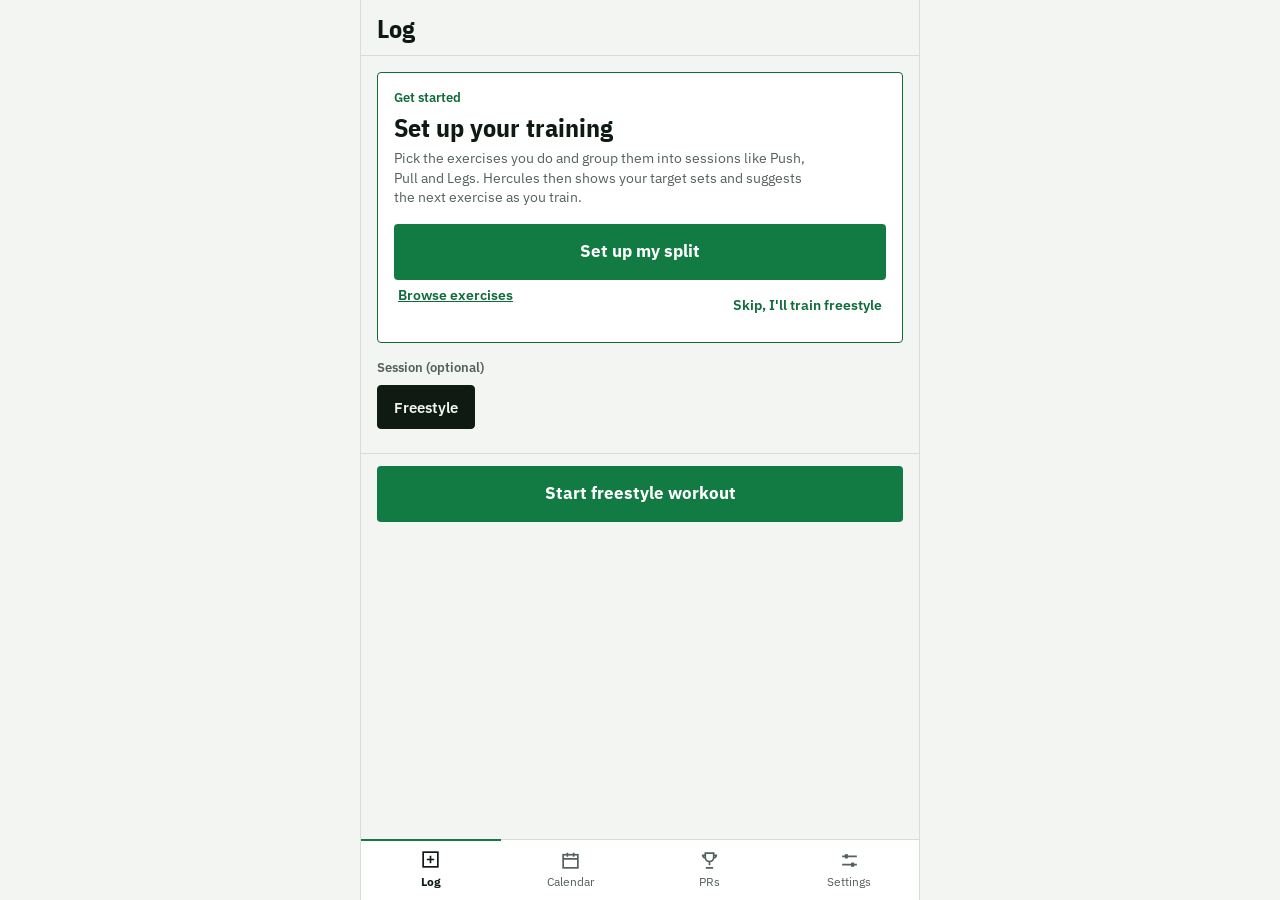
==== commit 6e19d3cc: "Hold timer for timed exercises, separate from the rest timer Timed exercises (plank, dead hang...) n" ====
--- a/index.html
+++ b/index.html
@@ -39,6 +39,7 @@
 </div>
 <div id="pr-banner" aria-live="polite"></div>
 <div id="timer-overlay" hidden></div>
+<div id="hold-overlay" hidden></div>
 <div id="sheet-root" hidden></div>
 <div id="toast" role="status" aria-live="polite"></div>
 
--- a/styles.css
+++ b/styles.css
@@ -189,6 +189,11 @@
   display: flex;
   flex-direction: column;
 }
+/* When the keyboard is up, the app shrinks to the space above it (set from JS). */
+body.kb-open #app { position: fixed; left: 0; right: 0; top: var(--vvt, 0px); height: var(--vvh, 100dvh); }
+body.kb-open .tabbar { display: none; }
+body.kb-open #sheet-root { top: var(--vvt, 0px); bottom: auto; height: var(--vvh, 100dvh); }
+body.kb-open .sheet { max-height: calc(var(--vvh, 100dvh) - 16px); }
 @media (min-width: 600px) {
   #app { border-left: 1px solid var(--line); border-right: 1px solid var(--line); }
 }
@@ -464,6 +469,14 @@
 .last-row { margin: 20px 16px 0; padding-top: 12px; border-top: 1px solid var(--line); color: var(--muted); font-size: 14px; }
 .last-row b { color: var(--fg); font-weight: 600; }
 
+/* First-launch setup card */
+.setup-card { margin: 16px; padding: 16px; border: 1px solid var(--accent-text); border-radius: var(--r); background: var(--surface); display: grid; gap: 6px; }
+.setup-card .when { font-size: 13px; font-weight: 600; color: var(--accent-text); }
+.setup-card .what { font-family: var(--f-num); font-size: 26px; font-weight: 700; line-height: 1.15; }
+.setup-card .detail { color: var(--muted); font-size: 14px; max-width: 52ch; }
+.setup-card .btn { margin-top: 10px; }
+.setup-links { display: flex; flex-wrap: wrap; justify-content: space-between; gap: 4px 16px; }
+
 /* ---------- Workout screen ---------- */
 .w-top { position: sticky; top: 0; z-index: 10; display: flex; align-items: center; gap: 10px;
   padding: calc(env(safe-area-inset-top, 0px) + 10px) 16px 10px; background: var(--surface); border-bottom: 1px solid var(--line); }
@@ -494,7 +507,7 @@
 .grp { border-bottom: 1px solid var(--line); display: flex; flex-direction: column; }
 .set-row, .drop-row {
   display: grid;
-  grid-template-columns: 24px 58px 12px 30px minmax(0, 1fr) auto 36px;
+  grid-template-columns: 24px 58px 12px minmax(30px, auto) minmax(0, 1fr) auto 36px;
   align-items: center;
   column-gap: 8px;
   font-family: var(--f-num);
@@ -533,6 +546,34 @@
 .next-card .t b { font-weight: 700; }
 .next-card .t span { color: var(--muted); }
 .next-card .keep { min-height: 36px; border: 1px solid var(--accent-text); color: var(--accent-text); border-radius: var(--r); padding: 0 14px; font-size: 14px; font-weight: 700; }
+
+/*
+ * Workout screen layout: a column that fills the screen. Header (fixed), the
+ * session log (grows with each set, then scrolls on its own), and the Next
+ * card + log window (fixed). With few sets the log window sits right under
+ * them; once the screen is full it stays put and only the log scrolls.
+ */
+.workout { display: flex; flex-direction: column; height: 100%; }
+.w-head, .w-foot { flex: none; }
+.w-head .w-top { position: static; }
+.w-list { flex: 0 1 auto; min-height: 0; overflow-y: auto; overscroll-behavior: contain; }
+.workout .entry { position: relative; bottom: auto; }
+
+/* Session log rows: small exercise name over the set */
+.log-row { display: grid; grid-template-columns: 24px minmax(0, 1fr) auto auto 36px; align-items: center; column-gap: 8px; padding: 6px 6px 6px 16px; min-height: 52px; }
+.lg-drop { min-height: 30px; padding: 0 8px; font-size: 12px; font-weight: 600; color: var(--muted); border: 1px dashed var(--line-strong); border-radius: var(--r); white-space: nowrap; }
+.log-item .drop-row, .log-item .set-note { padding-left: 50px; }
+.log-item .drop-row { grid-template-columns: 0 58px 12px minmax(30px, auto) minmax(0, 1fr) auto 36px; }
+.log-item .drop-edit { margin-left: 50px; }
+.log-row .n { width: 24px; height: 24px; border: 1px solid var(--line-strong); border-radius: var(--r); display: grid; place-items: center; font-size: 12px; font-weight: 600; color: var(--muted); }
+.log-item.cur .log-row .n { border-color: var(--fg); color: var(--fg); }
+.lg-main { display: grid; min-width: 0; }
+.lg-ex { font-size: 12px; font-weight: 600; color: var(--muted); white-space: nowrap; overflow: hidden; text-overflow: ellipsis; }
+.lg-val { font-size: 18px; font-weight: 600; white-space: nowrap; overflow: hidden; text-overflow: ellipsis; }
+.lg-val .w small { font-size: 11px; color: var(--muted); font-weight: 500; margin-left: 1px; }
+.lg-val .x { color: var(--muted); font-size: 13px; font-weight: 500; margin: 0 2px; }
+.lg-val .rpe { margin-left: 10px; font-family: var(--f-ui); font-size: 12px; font-weight: 500; color: var(--muted); }
+@media (hover: hover) and (pointer: fine) { .log-row:hover { background: var(--hover); } }
 
 /* Entry block: stays at the bottom, above the tab bar, so it is always in thumb reach. */
 .entry {
@@ -588,10 +629,15 @@
   .w-input .sign { width: 28px; }
   .reps { grid-template-columns: 42px minmax(0, 1fr) 42px; }
   .reps output { font-size: 22px; }
-  .set-row, .drop-row { grid-template-columns: 22px 62px 10px 30px minmax(0, 1fr) auto 32px; column-gap: 6px; }
+  .set-row, .drop-row { grid-template-columns: 22px 62px 10px minmax(30px, auto) minmax(0, 1fr) auto 32px; column-gap: 6px; }
 }
 .log-btn { width: 100%; min-height: 58px; border-radius: var(--r); background: var(--accent); color: var(--accent-ink); font-size: 18px; font-weight: 700; }
 .log-btn:active { filter: brightness(0.92); }
+
+/* Timed exercises: the time sits where reps would be; tapping it starts the stopwatch. */
+.reps.time .time-out { display: grid; place-items: center; font-size: 24px; font-weight: 600; border-radius: 0; }
+.reps.time .time-out output { font-family: var(--f-num); font-variant-numeric: tabular-nums; }
+.reps.time .time-out:active { background: var(--sunk); }
 
 /* ---------- Rest timer ---------- */
 .rest-row { display: flex; align-items: center; gap: 10px; min-height: 44px; }
@@ -614,7 +660,7 @@
 .dial .caption { fill: var(--muted); font-family: var(--f-ui); font-size: 11px; font-weight: 600; text-anchor: middle; }
 .dial-mini .numeral, .dial-mini .readout, .dial-mini .caption, .dial-mini .tick:not(.major) { display: none; }
 
-#timer-overlay { position: fixed; inset: 0; z-index: 55; display: grid; place-items: center; padding: 24px; background: var(--backdrop); }
+#timer-overlay, #hold-overlay { position: fixed; inset: 0; z-index: 55; display: grid; place-items: center; padding: 24px; background: var(--backdrop); }
 .timer-panel { width: min(100%, 360px); background: var(--surface); border: 1px solid var(--line-strong); border-radius: var(--r); padding: 20px 16px 16px; display: grid; gap: 14px; justify-items: center; }
 .timer-panel .dial-big { width: min(78vw, 290px); height: auto; aspect-ratio: 1; max-width: 100%; }
 .timer-panel .title { font-family: var(--f-num); font-size: 22px; font-weight: 700; }
@@ -705,10 +751,10 @@
 .sc-ex { padding: 8px 0 6px; border-bottom: 1px solid var(--line); }
 .sc-ex:last-child { border-bottom: 0; }
 .sc-ex h3 { margin: 0 0 2px; padding: 0 12px; font-size: 14px; font-weight: 700; }
-.sc-ex .set-row { padding: 3px 12px; min-height: 30px; grid-template-columns: 24px 58px 12px 30px minmax(0, 1fr) auto; }
+.sc-ex .set-row { padding: 3px 12px; min-height: 30px; grid-template-columns: 24px 58px 12px minmax(30px, auto) minmax(0, 1fr) auto; }
 .sc-ex .set-row .w, .sc-ex .set-row .r { font-size: 16px; }
 .sc-ex .set-row .n { width: 22px; height: 22px; }
-.sc-ex .drop-row { padding: 2px 12px; grid-template-columns: 24px 58px 12px 30px minmax(0, 1fr) auto; background: transparent; }
+.sc-ex .drop-row { padding: 2px 12px; grid-template-columns: 24px 58px 12px minmax(30px, auto) minmax(0, 1fr) auto; background: transparent; }
 .sc-ex .set-note { padding: 0 12px 2px 44px; }
 .bw-list .row { min-height: 48px; }
 .bw-list .num-r { font-family: var(--f-num); font-variant-numeric: tabular-nums; font-weight: 600; }
@@ -812,6 +858,21 @@
 .plates-svg .plate-label { fill: var(--muted); font-family: var(--f-num); font-size: 10px; font-weight: 600; text-anchor: middle; }
 .plates-line { margin: 4px 0; font-size: 15px; }
 
+/* ---------- Hold timer (timed exercises) ---------- */
+#hold-overlay { z-index: 56; }
+.hold-row { display: grid; grid-template-columns: 1fr 1fr; gap: 8px; }
+.hold-row .hold-btn { min-height: 44px; gap: 8px; font-size: 14px; }
+.hold-row .hold-btn.running { grid-column: 1 / -1; }
+.hold-btn .hourglass { width: 15px; height: 20px; }
+.hold-btn svg:not(.hourglass) { width: 18px; height: 18px; }
+.hold-btn.running .hourglass .glass, .hold-btn.running .hourglass .cap { stroke: currentColor; }
+.hold-btn.running .hourglass .sand { fill: currentColor; opacity: 0.8; }
+.reps.time output { font-size: 24px; }
+.timer-panel .panel-ex { font-size: 13px; font-weight: 600; color: var(--muted); margin-bottom: -6px; }
+.timer-panel .btns.two { grid-template-columns: 1fr 1fr; }
+.rest-start { gap: 6px; }
+.rest-start .hourglass { width: 13px; height: 17px; }
+
 /* ---------- Timer panel tabs ---------- */
 .timer-tabs { align-self: stretch; display: grid; grid-template-columns: 1fr 1fr; }
 .timer-panel .btns .btn[disabled] { opacity: 0.4; cursor: default; }
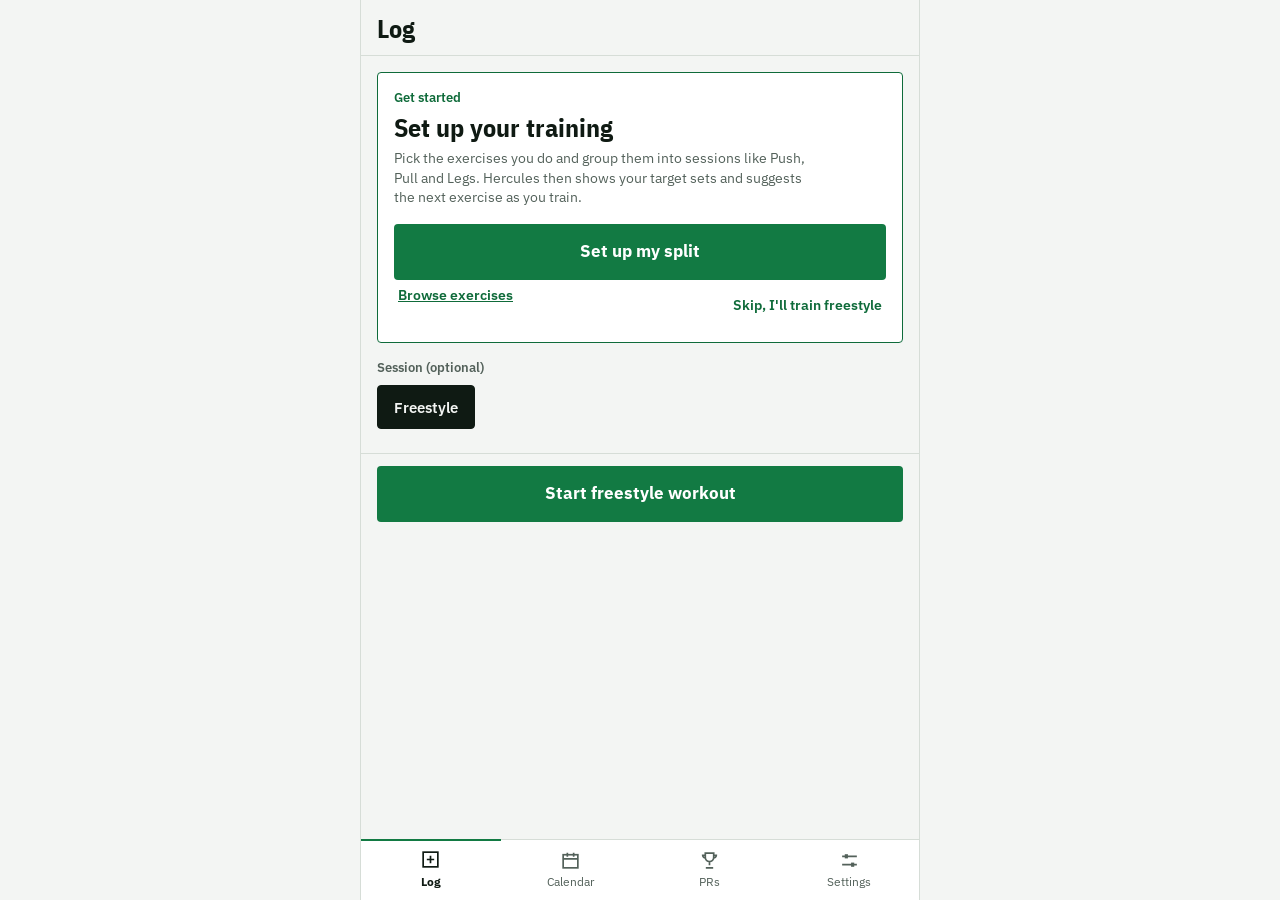
==== commit 3df8b387: "Swipe between tabs like phone home screens The four tabs now sit side by side on one strip, each wit" ====
--- a/index.html
+++ b/index.html
@@ -17,7 +17,14 @@
 </head>
 <body>
 <div id="app">
-  <main id="view" tabindex="-1"></main>
+  <main id="view">
+    <div id="track">
+      <section class="pane" data-tab="log" tabindex="-1" aria-label="Log"></section>
+      <section class="pane" data-tab="calendar" tabindex="-1" aria-label="Calendar"></section>
+      <section class="pane" data-tab="prs" tabindex="-1" aria-label="PRs"></section>
+      <section class="pane" data-tab="settings" tabindex="-1" aria-label="Settings"></section>
+    </div>
+  </main>
   <nav class="tabbar" aria-label="Main">
     <a href="#log" data-tab="log">
       <svg viewBox="0 0 20 20" fill="none" stroke="currentColor" stroke-width="1.6" aria-hidden="true"><rect x="3" y="3" width="14" height="14"/><path d="M10 6.5v7M6.5 10h7"/></svg>
@@ -40,6 +47,7 @@
 <div id="pr-banner" aria-live="polite"></div>
 <div id="timer-overlay" hidden></div>
 <div id="hold-overlay" hidden></div>
+<div id="gp-overlay" hidden></div>
 <div id="sheet-root" hidden></div>
 <div id="toast" role="status" aria-live="polite"></div>
 
--- a/styles.css
+++ b/styles.css
@@ -37,6 +37,7 @@
   --ease: cubic-bezier(0.2, 0.7, 0.2, 1);
   --dur-fast: 110ms;
   --dur: 180ms;
+  --snap: cubic-bezier(0.2, 0.9, 0.3, 1);   /* fast start, crisp stop: page changes */
 
   --r: 4px;
   --f-ui: "IBM Plex Sans", system-ui, -apple-system, "Segoe UI", Roboto, sans-serif;
@@ -198,13 +199,23 @@
   #app { border-left: 1px solid var(--line); border-right: 1px solid var(--line); }
 }
 #view {
-  outline: none;
   flex: 1 1 auto;
   min-height: 0;
+  position: relative;
+  overflow: hidden;
+}
+/* The four tab pages side by side; swiping moves this strip. */
+#track { display: flex; height: 100%; will-change: transform; transform: translate3d(0, 0, 0); }
+.pane {
+  flex: 0 0 100%;
+  width: 100%;
+  height: 100%;
+  outline: none;
   overflow-y: auto;
   overflow-x: hidden;
   overscroll-behavior-y: contain;       /* no accidental pull-to-refresh mid-workout */
   -webkit-overflow-scrolling: touch;
+  background: var(--bg);
 }
 
 /* ---------- Bottom tab bar ---------- */
@@ -660,7 +671,7 @@
 .dial .caption { fill: var(--muted); font-family: var(--f-ui); font-size: 11px; font-weight: 600; text-anchor: middle; }
 .dial-mini .numeral, .dial-mini .readout, .dial-mini .caption, .dial-mini .tick:not(.major) { display: none; }
 
-#timer-overlay, #hold-overlay { position: fixed; inset: 0; z-index: 55; display: grid; place-items: center; padding: 24px; background: var(--backdrop); }
+#timer-overlay, #hold-overlay, #gp-overlay { position: fixed; inset: 0; z-index: 55; display: grid; place-items: center; padding: 24px; background: var(--backdrop); }
 .timer-panel { width: min(100%, 360px); background: var(--surface); border: 1px solid var(--line-strong); border-radius: var(--r); padding: 20px 16px 16px; display: grid; gap: 14px; justify-items: center; }
 .timer-panel .dial-big { width: min(78vw, 290px); height: auto; aspect-ratio: 1; max-width: 100%; }
 .timer-panel .title { font-family: var(--f-num); font-size: 22px; font-weight: 700; }
@@ -821,8 +832,12 @@
 
 /* ---------- Corner timer (hourglass) ---------- */
 /* Sits just above the top-right corner of the set-entry block, so it never covers the Log button. */
-.entry .corner-slot { position: absolute; right: 12px; bottom: calc(100% + 10px); }
-.entry .corner-slot:empty { display: none; }
+/* The corner hourglass floats just above the bottom area (Next card + log window), on the right. */
+.w-foot { position: relative; }
+.w-foot > .corner-slot { position: absolute; right: 12px; bottom: calc(100% + 10px); z-index: 3; }
+.w-foot > .corner-slot:empty { display: none; }
+.w-list { padding-bottom: 62px; }      /* the last set can scroll clear of the hourglass */
+.w-list.empty { border-top: 0; }
 .corner-timer {
   display: inline-flex;
   align-items: center;
@@ -860,6 +875,9 @@
 
 /* ---------- Hold timer (timed exercises) ---------- */
 #hold-overlay { z-index: 56; }
+#gp-overlay { z-index: 57; }
+.w-top .quit { flex: none; min-height: 36px; padding: 0 4px; font-size: 14px; font-weight: 600; color: var(--muted); }
+@media (hover: hover) and (pointer: fine) { .w-top .quit:hover { color: var(--danger); } }
 .hold-row { display: grid; grid-template-columns: 1fr 1fr; gap: 8px; }
 .hold-row .hold-btn { min-height: 44px; gap: 8px; font-size: 14px; }
 .hold-row .hold-btn.running { grid-column: 1 / -1; }
@@ -937,7 +955,7 @@
   height: 2px;
   background: var(--accent);
   transform: translateX(0);
-  transition: transform 260ms var(--ease);
+  transition: transform 150ms var(--snap);
   pointer-events: none;
 }
 .tabbar a svg { transition: transform var(--dur) var(--ease); }
@@ -945,11 +963,8 @@
 
 /* ---------- Moving between the four tabs ---------- */
 #app { overflow-x: clip; }                 /* a page mid-swipe never scrolls the screen sideways */
-#view { will-change: auto; }
-#view.enter-next { animation: from-right 240ms var(--ease) both; }
-#view.enter-prev { animation: from-left 240ms var(--ease) both; }
-#view.swipe-next { animation: from-right-full 260ms var(--ease) both; }
-#view.swipe-prev { animation: from-left-full 260ms var(--ease) both; }
+/* Page glide after a swipe or tab tap: quick start, gentle stop, like phone home screens. */
+:root { --glide: cubic-bezier(0.22, 0.8, 0.28, 1); }
 @keyframes from-right { from { opacity: 0; transform: translateX(18%); } to { opacity: 1; transform: none; } }
 @keyframes from-left { from { opacity: 0; transform: translateX(-18%); } to { opacity: 1; transform: none; } }
 @keyframes from-right-full { from { opacity: 0.4; transform: translateX(100%); } to { opacity: 1; transform: none; } }
@@ -960,11 +975,11 @@
 .switch::after { transition: left 200ms var(--ease), background-color var(--dur) var(--ease); }
 
 /* ---------- Screen change ---------- */
-#view.view-enter > * { animation: view-in 220ms var(--ease) both; }
+.pane.view-enter > * { animation: view-in 220ms var(--ease) both; }
 @keyframes view-in { from { opacity: 0; transform: translateY(6px); } to { opacity: 1; transform: none; } }
 /* Sticky bars must not move, only fade. */
-#view.view-enter > .screen-head, #view.view-enter > .w-top, #view.view-enter > .entry,
-#view.view-enter > .start-bar { animation-name: fade-in; }
+.pane.view-enter > .screen-head, .pane.view-enter > .w-top, .pane.view-enter > .entry,
+.pane.view-enter > .start-bar { animation-name: fade-in; }
 @keyframes fade-in { from { opacity: 0; } to { opacity: 1; } }
 
 /* ---------- Sheets: backdrop fades, sheet slides up and back down ---------- */
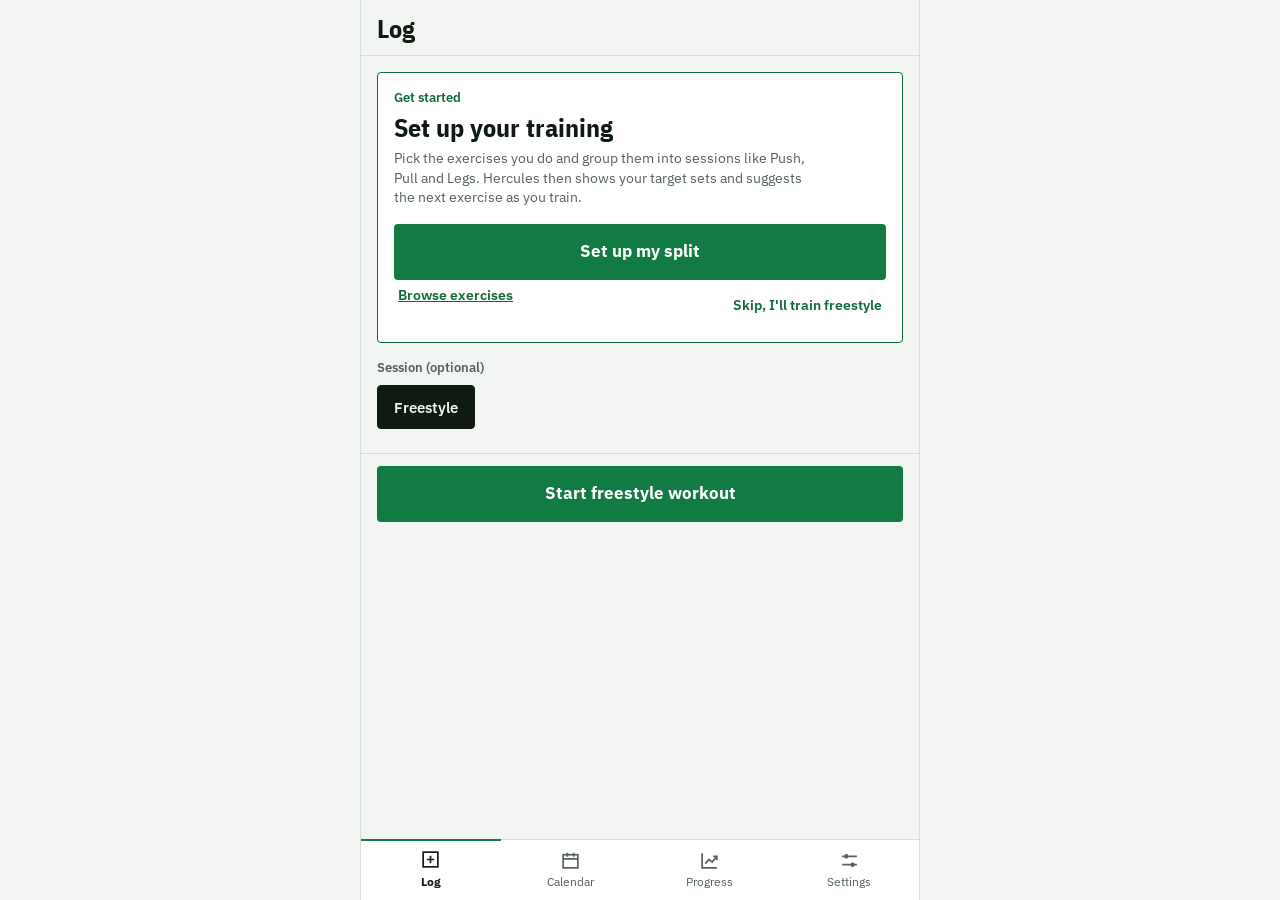
==== commit 3043a496: "Rename the PRs tab to Progress The tab covers bodyweight as well as PRs, so the tab bar, page title " ====
--- a/index.html
+++ b/index.html
@@ -4,7 +4,7 @@
 <meta charset="utf-8">
 <meta name="viewport" content="width=device-width, initial-scale=1, viewport-fit=cover, interactive-widget=resizes-content">
 <title>Hercules</title>
-<meta name="description" content="Log sets fast, track PRs and see your training calendar.">
+<meta name="description" content="Log sets fast, track PRs and bodyweight, and see your training calendar.">
 <meta name="theme-color" content="#F3F5F3">
 <meta name="mobile-web-app-capable" content="yes">
 <meta name="apple-mobile-web-app-capable" content="yes">
@@ -21,7 +21,7 @@
     <div id="track">
       <section class="pane" data-tab="log" tabindex="-1" aria-label="Log"></section>
       <section class="pane" data-tab="calendar" tabindex="-1" aria-label="Calendar"></section>
-      <section class="pane" data-tab="prs" tabindex="-1" aria-label="PRs"></section>
+      <section class="pane" data-tab="prs" tabindex="-1" aria-label="Progress"></section>
       <section class="pane" data-tab="settings" tabindex="-1" aria-label="Settings"></section>
     </div>
   </main>
@@ -35,8 +35,8 @@
       <span>Calendar</span>
     </a>
     <a href="#prs" data-tab="prs">
-      <svg viewBox="0 0 20 20" fill="none" stroke="currentColor" stroke-width="1.6" aria-hidden="true"><path d="M6 3h8v4a4 4 0 0 1-8 0V3zM10 11v3.5M6.5 17h7M6 5H3.5a2.5 2.5 0 0 0 2.6 2.5M14 5h2.5a2.5 2.5 0 0 1-2.6 2.5"/></svg>
-      <span>PRs</span>
+      <svg viewBox="0 0 20 20" fill="none" stroke="currentColor" stroke-width="1.6" aria-hidden="true"><path d="M3 3v14h14"/><path d="M6 13l3.5-4 3 2.5L17 6"/><path d="M13.5 6H17v3.5"/></svg>
+      <span>Progress</span>
     </a>
     <a href="#settings" data-tab="settings">
       <svg viewBox="0 0 20 20" fill="none" stroke="currentColor" stroke-width="1.6" aria-hidden="true"><path d="M3 6h14M3 14h14"/><rect x="5.5" y="4" width="3" height="4" fill="currentColor" stroke="none"/><rect x="11.5" y="12" width="3" height="4" fill="currentColor" stroke="none"/></svg>
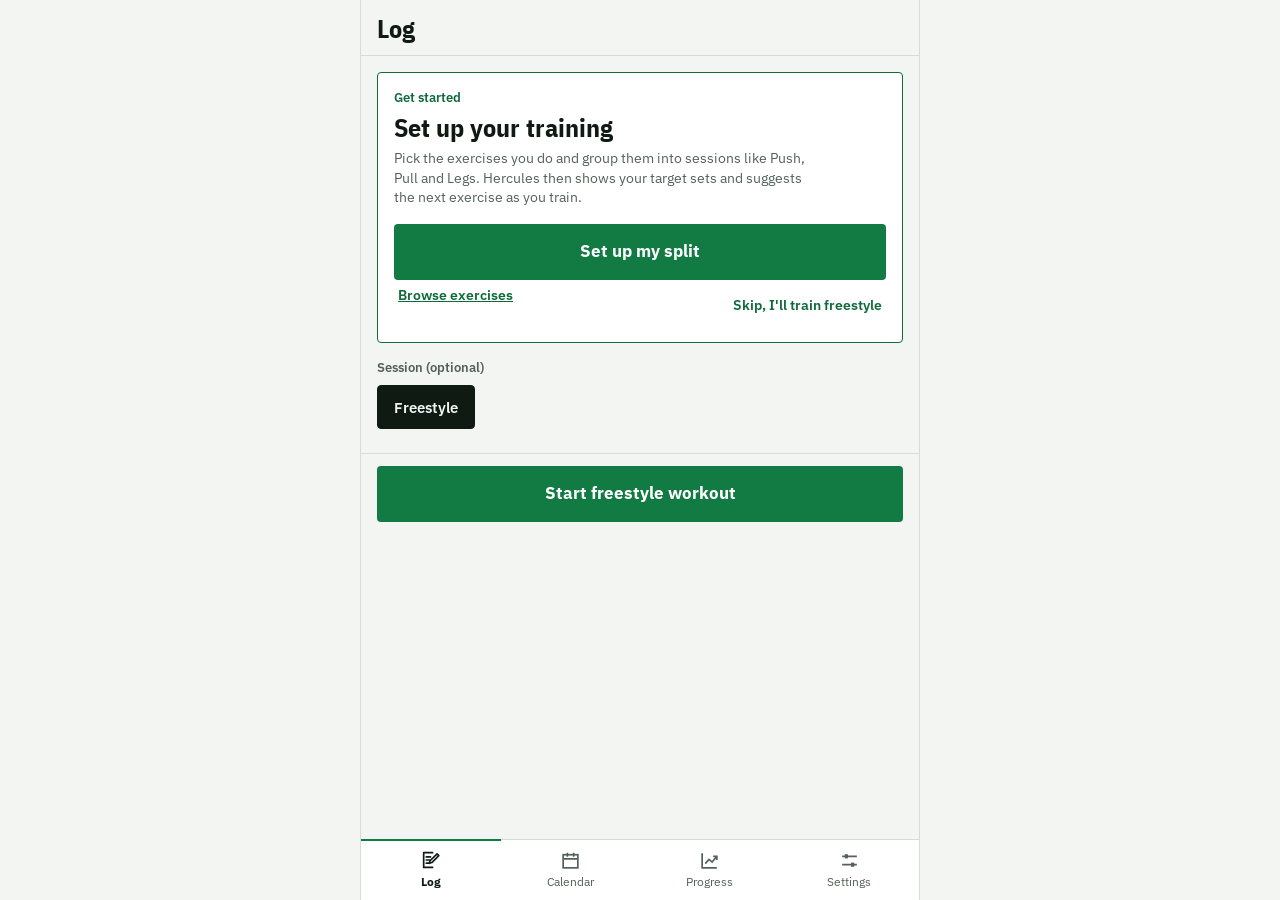
==== commit 738119d2: "Log tab icon: pad and pen Replaces the plus-in-a-box with a lined pad and a pen, in the same thin li" ====
--- a/index.html
+++ b/index.html
@@ -27,7 +27,7 @@
   </main>
   <nav class="tabbar" aria-label="Main">
     <a href="#log" data-tab="log">
-      <svg viewBox="0 0 20 20" fill="none" stroke="currentColor" stroke-width="1.6" aria-hidden="true"><rect x="3" y="3" width="14" height="14"/><path d="M10 6.5v7M6.5 10h7"/></svg>
+      <svg viewBox="0 0 20 20" fill="none" stroke="currentColor" stroke-width="1.6" stroke-linejoin="round" stroke-linecap="round" aria-hidden="true"><path d="M12 3.5H3.5v14H12"/><path d="M6 7.5h4M6 10.5h3M6 13.5h2"/><path d="M16.2 4.6l1.7 1.7-6.6 6.6-2.4.7.7-2.4z"/></svg>
       <span>Log</span>
     </a>
     <a href="#calendar" data-tab="calendar">
--- a/styles.css
+++ b/styles.css
@@ -791,6 +791,12 @@
 .chart .pt.hollow { fill: var(--surface); stroke: var(--mark); stroke-width: 2; }
 .chart .pt.sel { stroke: var(--fg); stroke-width: 2.5; }
 .chart .hit { fill: transparent; cursor: pointer; }
+.chart .pt-ring { fill: none; stroke: var(--fg); stroke-width: 1.5; }
+.chart .mark-label { fill: var(--fg); font-family: var(--f-num); font-size: 11.5px; font-weight: 700; font-variant-numeric: tabular-nums; }
+.bw-stats { grid-template-columns: repeat(3, minmax(0, 1fr)); }
+.bw-stats div { gap: 1px; }
+.bw-stats b { font-size: 19px; }
+.bw-stats b small { font-size: 12px; color: var(--muted); font-weight: 500; }
 .chart .hit:focus-visible { outline: none; stroke: var(--accent-text); stroke-width: 2; }
 .chart-detail { margin: 0 16px; padding: 10px 12px; border: 1px solid var(--line); border-top: 0; border-radius: 0 0 var(--r) var(--r); background: var(--bg); font-size: 14px; min-height: 44px; display: flex; align-items: center; gap: 10px; }
 .chart-detail b { font-weight: 700; }
